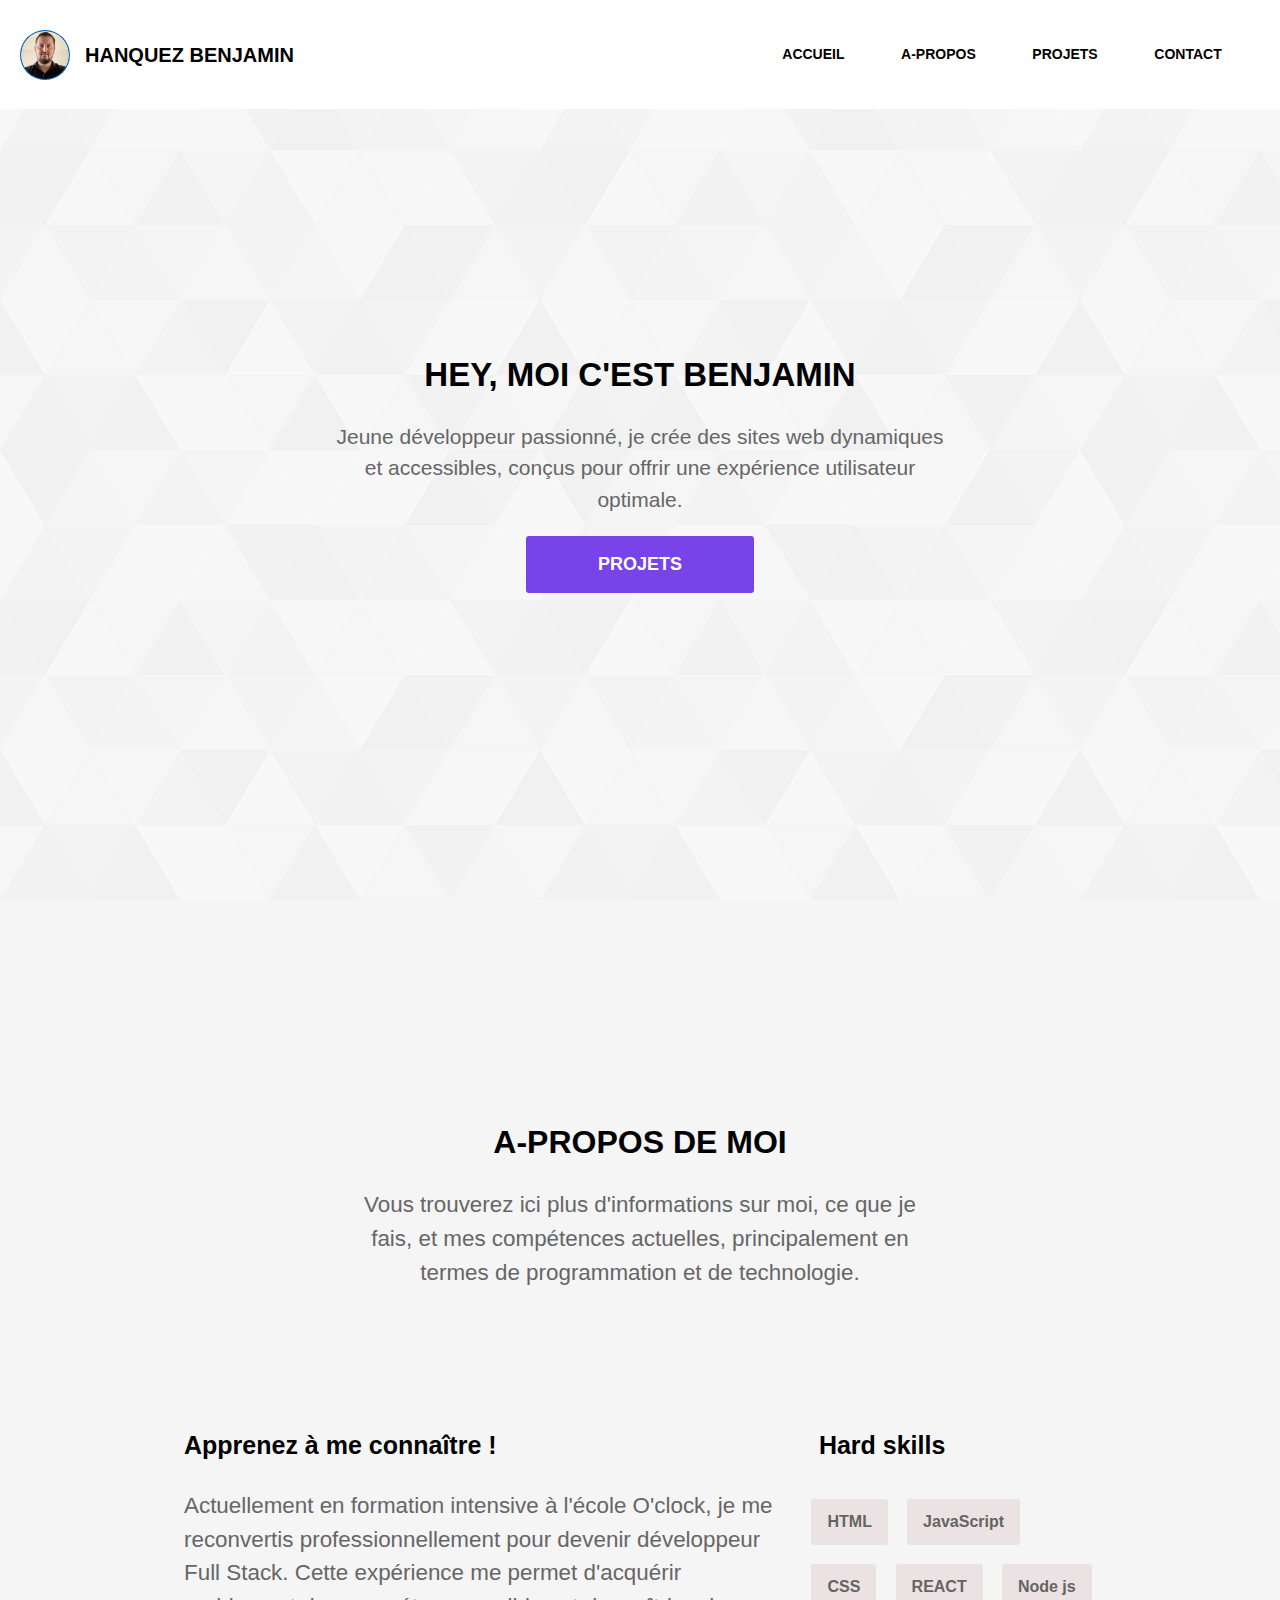
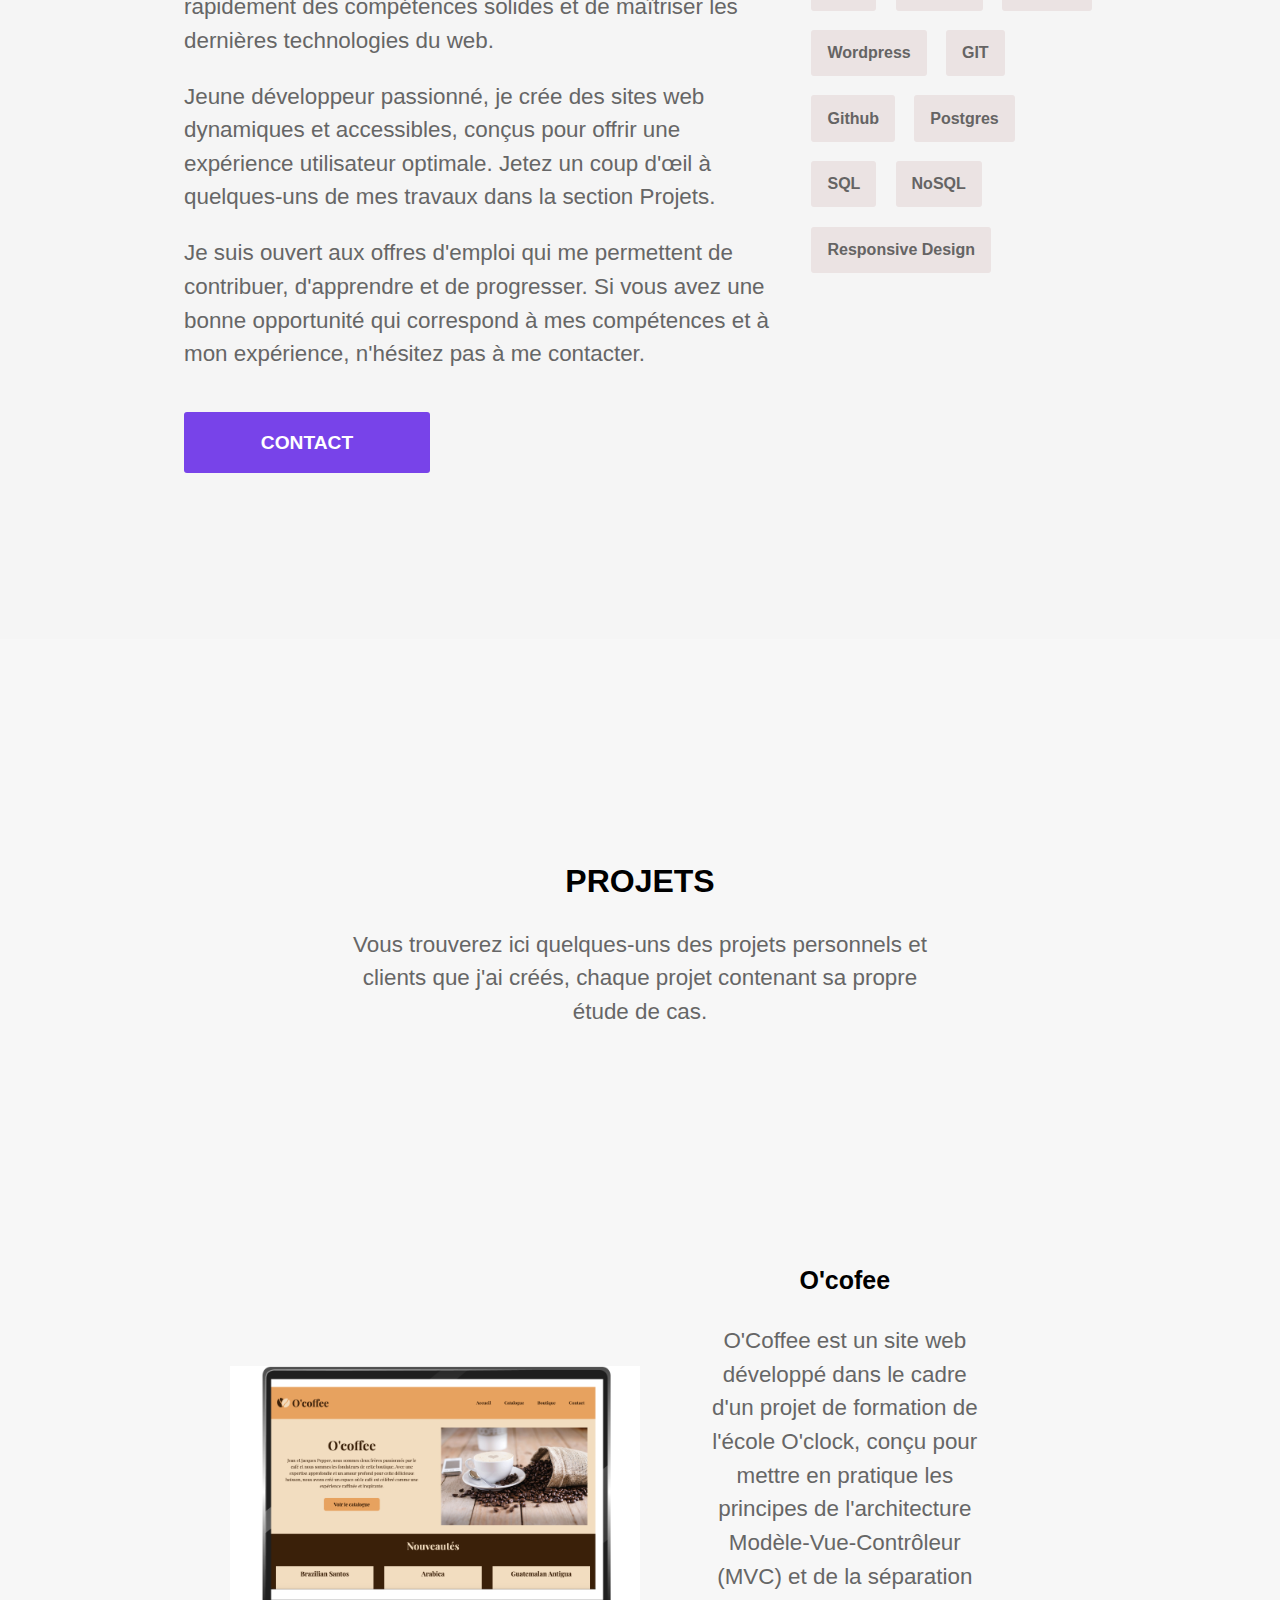
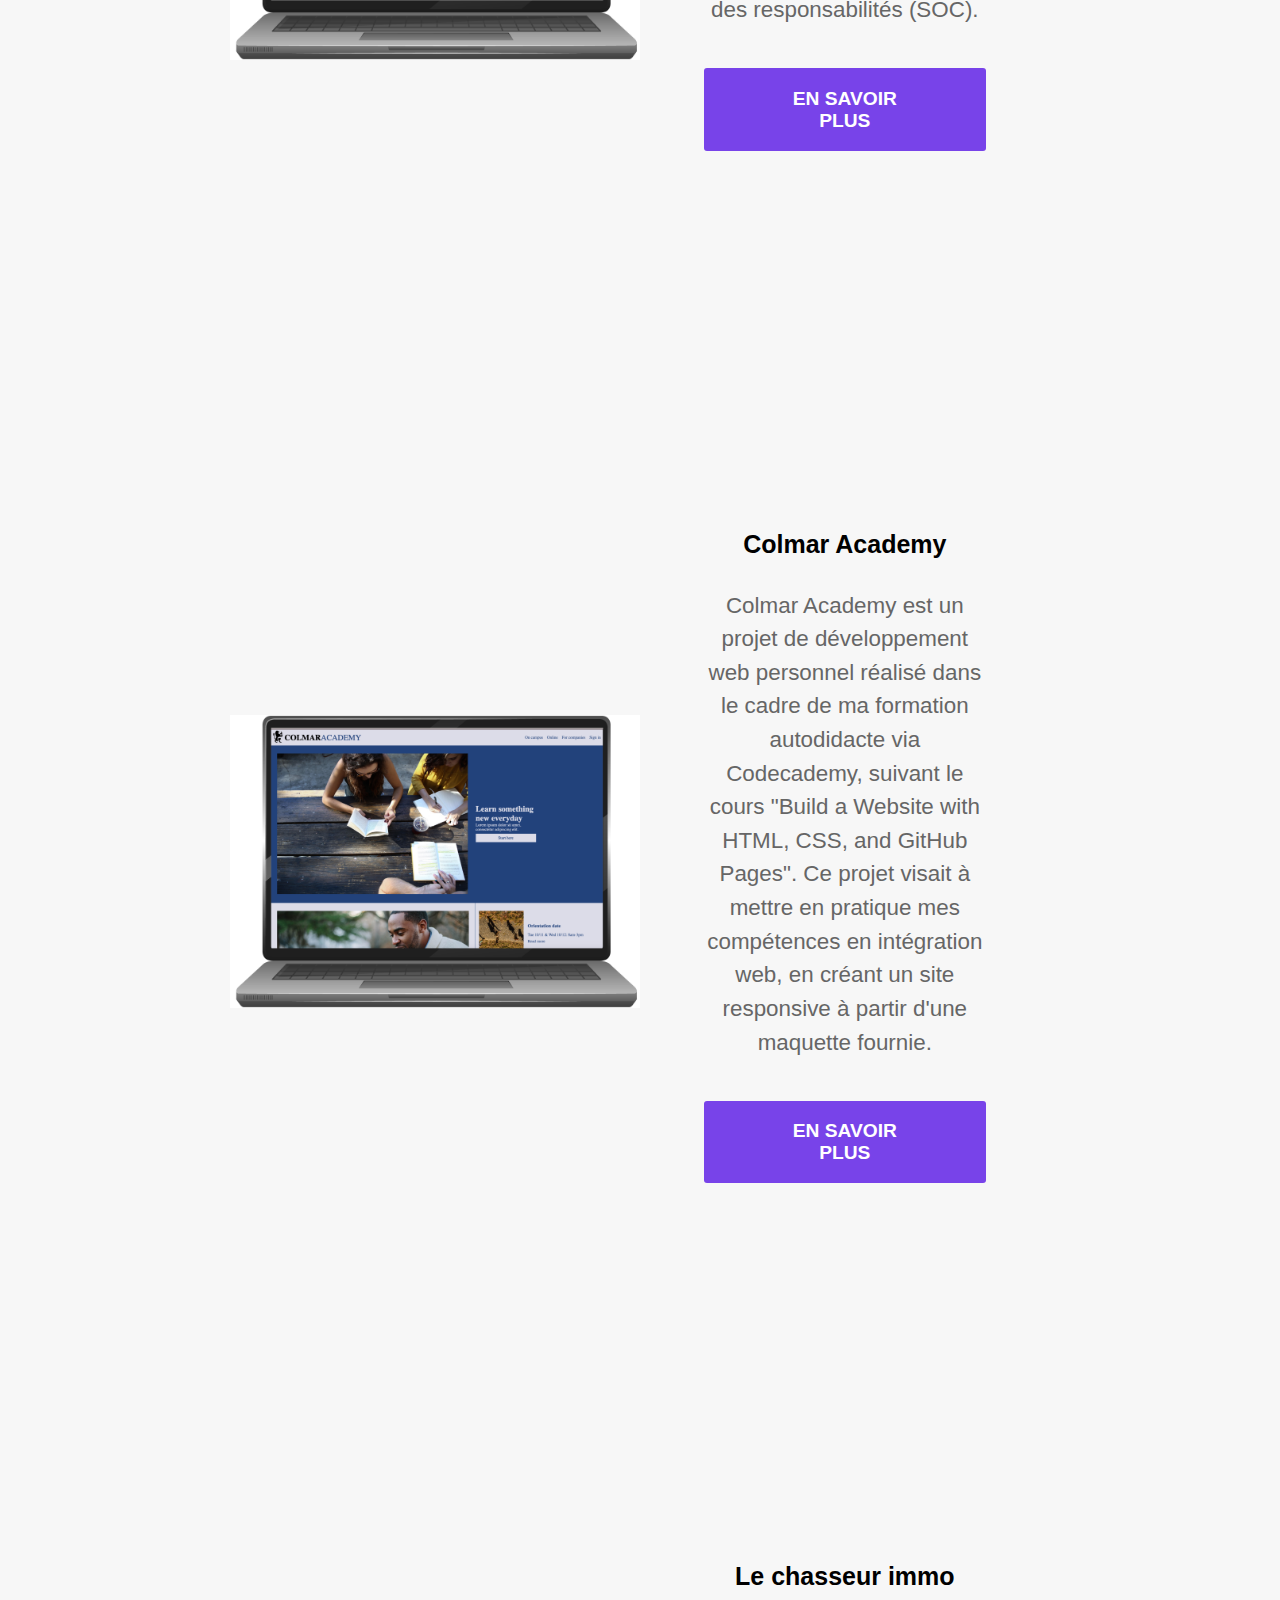
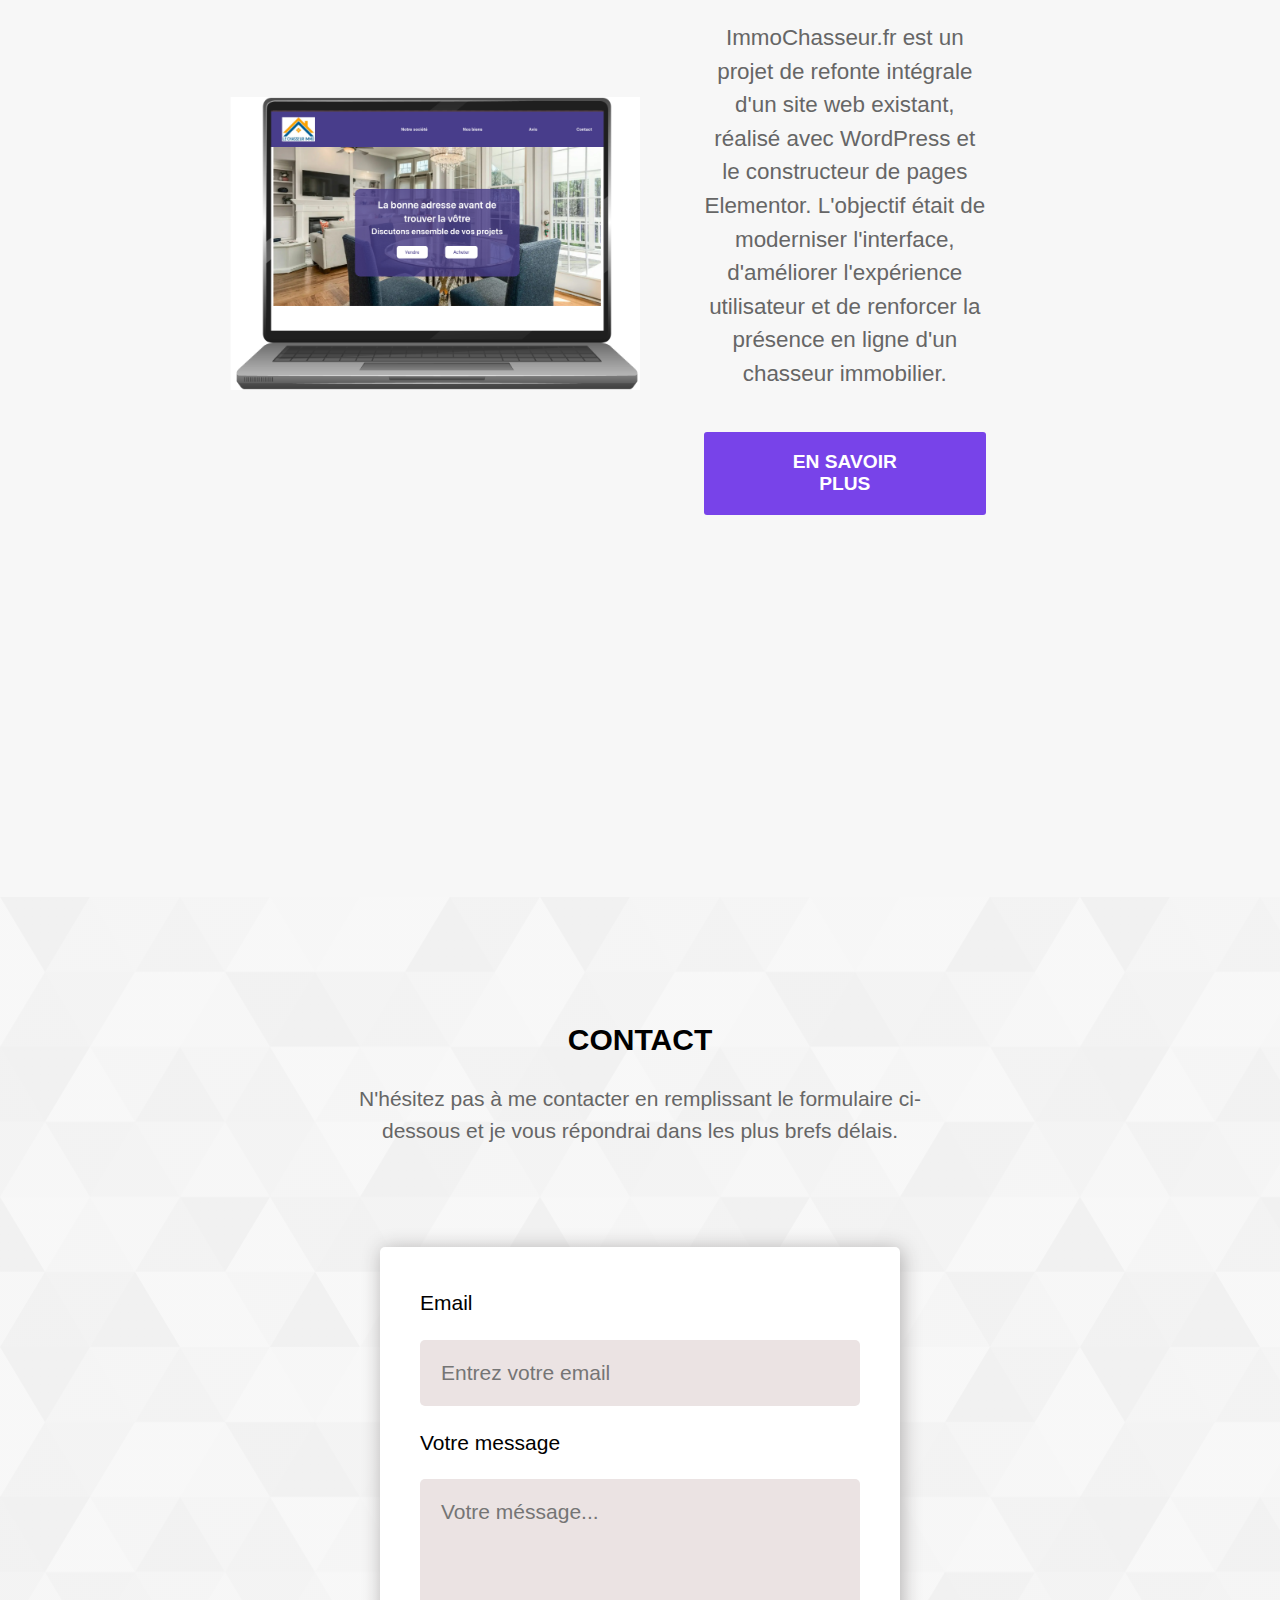
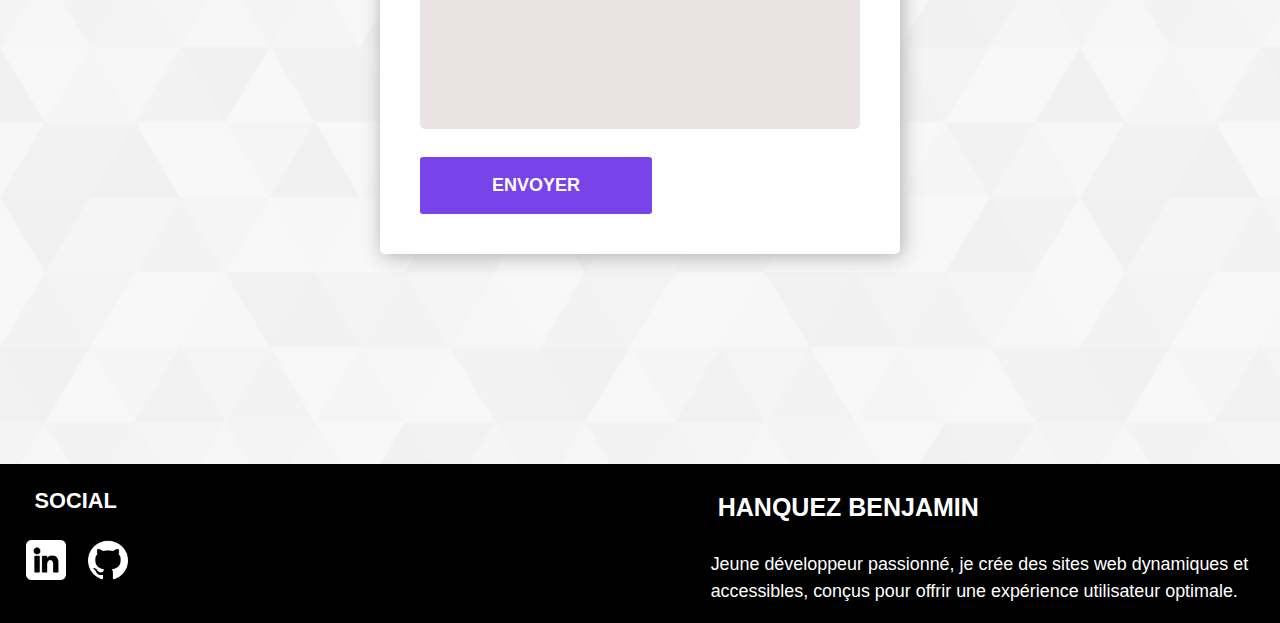
==== index.html @ 0c70d094 "move style.css" ====
<!DOCTYPE html>
<html lang="en">
<head>
    <meta charset="UTF-8">
    <meta name="viewport" content="width=device-width, initial-scale=1.0">
    <meta name="description" content="Portfolio">
    <meta name="keywords" content="hard-skills, soft-skills, développement web, passion, portfolio, projets">
    <meta name="author" content="Hanquez benjamin">
    <link rel="stylesheet" href="./style.css">
    <link rel="preconnect" href="https://fonts.googleapis.com">
<link rel="preconnect" href="https://fonts.gstatic.com" crossorigin>
<link href="https://fonts.googleapis.com/css2?family=Source+Sans+3:ital,wght@0,200..900;1,200..900&display=swap" rel="stylesheet">
    <script defer src="/public/js/burger.js"></script>
    <title>Portfolio</title>
</head>
<body>

    <!-- HEADER -->
    <header>
        <section id="banner">
            <a href=#hero-section>
            <div id="header-logo-img-name">
            <img id="header-logo-img" src="/public/images/photo-cv copie.png" alt="">
            <h2>HANQUEZ BENJAMIN</h2>
            </div>
            </a>
            <nav id="nav-bar">
                <div id="burger-menu">
                    <div class="bar"></div>
                    <div class="bar"></div>
                    <div class="bar"></div>
                    <div class="bar"></div>
                  </div>
                <ul>
                    <li><a href="#hero-section">ACCUEIL</a></li>
                    <li><a href="#about">A-PROPOS</a></li>
                    <li><a href="#project-section">PROJETS</a></li>
                    <li><a href="#contact">CONTACT</a></li>
                </ul>
            </nav>
        </section>
        <section id="hero-section" class="background-design">
            <div id="hero-section-info" class="section-title">
                <h1>HEY, MOI C'EST BENJAMIN</h1>
                <p>Jeune développeur passionné, je crée des sites web dynamiques et accessibles, conçus pour offrir une expérience utilisateur optimale.</p>
                <a href="#project-section"><button class="button">PROJETS</button></a>
            </div>
        </section>
    </header>

    <!-- MAIN SECTION  -->
    <main>

        <!-- ABOUT SECTION TTITLE PART -->
        <section id="about">
            <div class="section-title">
                <h2>A-PROPOS DE MOI</h2>
                <p>Vous trouverez ici plus d'informations sur moi, ce que je fais, et mes compétences actuelles, principalement en termes de programmation et de technologie.</p>
            </div>
        <!-- ABOUT SECTION TEXT PART -->
            <section id="about-content">
                <section class="container-text-section">
                    <h3 class="box-title">Apprenez à me connaître !</h3>
                    <p class="box-para">Actuellement en formation intensive à l'école O'clock, je me reconvertis professionnellement pour devenir développeur Full Stack. Cette expérience me permet d'acquérir rapidement des compétences solides et de maîtriser les dernières technologies du web. </p>
                    <p class="box-para">Jeune développeur passionné, je crée des sites web dynamiques et accessibles, conçus pour offrir une expérience utilisateur optimale. Jetez un coup d'œil à quelques-uns de mes travaux dans la section Projets.</p>
                    <p class="about-para">Je suis ouvert aux offres d'emploi qui me permettent de contribuer, d'apprendre et de progresser. Si vous avez une bonne opportunité qui correspond à mes compétences et à mon expérience, n'hésitez pas à me contacter.</p>
                    <a href="#contact"><button class="button">CONTACT</button></a>
                </section>

            <!-- ADBOUT SECTION HARD SKILLS PART -->
                <section class="hard-skills-container">
                    <h3 class="box-title hard-skills-title">Hard skills</h3>
                    <div class="hard-skills">
                        <div class="skill">HTML</div>
                        <div class="skill">JavaScript</div>
                        <div class="skill">CSS</div>
                        <div class="skill">REACT</div>
                        <div class="skill">Node js</div>
                        <div class="skill">Wordpress</div>
                        <div class="skill">GIT</div>
                        <div class="skill">Github</div>
                        <div class="skill">Postgres</div>
                        <div class="skill">SQL</div>
                        <div class="skill">NoSQL</div>
                        <div class="skill">Responsive Design</div>
                    </div>
                </section>
            </section>
        </section>
        <section id="project-section">
            <div class="section-title">
                <h2>PROJETS</h2>
                <p>Vous trouverez ici quelques-uns des projets personnels et clients que j'ai créés, chaque projet contenant sa propre étude de cas.</p>
            </div>
                <article class="project-article">
                    <img src="/public/images/desktop-ocoffee-prject.jpg" alt="image d'un ordinateur avec le site ocoffee visible à l'écran">
                    <div class="container-text-section project">
                        <h3 class="box-title">O'cofee</h3>
                        <p class="box-para">O'Coffee est un site web développé dans le cadre d'un projet de formation de l'école O'clock, conçu pour mettre en pratique les principes de l'architecture Modèle-Vue-Contrôleur (MVC) et de la séparation des responsabilités (SOC).
                        </p>
                        <a href="/projet1.html"><button>EN SAVOIR PLUS</button></a>
                    </div>
                </article>
                <article class="project-article">
                    <img src="/public/images/desktop-colmar-project.jpg" alt="image d'un ordinateur avec le site ocoffee visible à l'écran">
                    <div class="container-text-section project">
                        <h3 class="box-title">Colmar Academy</h3>
                        <p class="box-para">Colmar Academy est un projet de développement web personnel réalisé dans le cadre de ma formation autodidacte via Codecademy, suivant le cours "Build a Website with HTML, CSS, and GitHub Pages". Ce projet visait à mettre en pratique mes compétences en intégration web, en créant un site responsive à partir d'une maquette fournie.</p>
                        <a href="/projet2.html"><button>EN SAVOIR PLUS</button></a>
                    </div>
                </article>
                <article class="project-article">
                    <img src="/public/images/desktop-immo-project.jpg" alt="image d'un ordinateur avec le site ocoffee visible à l'écran">
                    <div class="container-text-section project">
                        <h3 class="box-title">Le chasseur immo</h3>
                        <p class="box-para">ImmoChasseur.fr est un projet de refonte intégrale d'un site web existant, réalisé avec WordPress et le constructeur de pages Elementor. L'objectif était de moderniser l'interface, d'améliorer l'expérience utilisateur et de renforcer la présence en ligne d'un chasseur immobilier.</p>
                        <a href="/projet3.html" ><button>EN SAVOIR PLUS</button></a>
                    </div>
                </article>
        </section>
        <section id="contact">
            <div class="section-title">
                <h2>CONTACT</h2>
                <p>N'hésitez pas à me contacter en remplissant le formulaire ci-dessous et je vous répondrai dans les plus brefs délais.</p>
            </div>
            <section id="form-section">
                <form id="form" action="https://formspree.io/f/xkgodgkw" method="POST">
                    <div class="field">
                        <label class="label" for="email">Email</label>
                        <div class="control">
                            <input class="input" type="email" name="email" id="email" placeholder="Entrez votre email" required>
                        </div>
                    </div>
                    <div class="field">
                        <label class="label" for="message">Votre message</label>
                        <div class="control">
                            <textarea id="message" class="input" name="message" placeholder="Votre méssage..." rows="5" cols="33" required></textarea>
                        </div>
                    </div>
                    <button class="submit" type="submit">ENVOYER</button>
                </form>
            </section>
        </section>
    </main>
    <footer id="footer" class="container-text-section footer">
        <div class="right-side">
            <h3 class="title">SOCIAL</h3>
            <a href="https://www.linkedin.com/in/benjamin-hanquez-6592a6275/"><img class="social" src="/public/images/linkedin.png" alt="Logo LinkedIn"></a>
            <a href="https://github.com/Redlemon8"><img class="social" src="/public/images/github.png" alt="Logo Github"></a>
        </div>
        <div class="left-side">
            <h3 class="box-title title">HANQUEZ BENJAMIN</h3>
            <p class="box-para para">Jeune développeur passionné, je crée des sites web dynamiques et accessibles, conçus pour offrir une expérience utilisateur optimale.</p>
        </div>
    </footer>

</body>
</html>
---- style.css ----
/*
0 - 600px:      Phone
600 - 900px:    Tablet portrait
900 - 1200px:   Tablet landscape
[1200 - 1800] is where our normal styles apply
1800px + :      Big desktop
$breakpoint arguement choices:
- phone
- tab-port
- tab-land
- big-desktop

Inside media queries 1em is always 16px i.e 1em = 16px at every screen size only inside media queries
*/
*,
*::after,
*::before {
  margin: 0;
  padding: 0;
  box-sizing: inherit;
  font-family: inherit; 
  color: #000
}

html {
  font-size: 62.5%;
  scroll-behavior: smooth; 
}
  @media only screen and (max-width: 75em) {
    html {
      font-size: 59%; 
    } 
}
  @media only screen and (max-width: 56.25em) {
    html {
      font-size: 56%; 
    } 
}
  @media only screen and (min-width: 112.5em) {
    html {
      font-size: 65%; 
    } 
}

body {
  font-family: "Source Sans 3", serif;
  box-sizing: border-box;
  position: relative;
  line-height: 1.5;
  font-family: sans-serif;
  overflow-x: hidden;
  overflow-y: scroll;
  font-family: 'Source Sans Pro', sans-serif; 
}

h1 {
  font-weight: bold;
  font-size: 2em;
  text-align: center;
}
h2 {
  font-weight: bold;
  font-size: 1.7em;
}

p, .list-description li {
  font-size: 1.4em;
  color: rgb(102, 102, 102);
}

.list-description li {
  margin: 2rem 0 2rem 0;
  list-style-type: disc;
}

a {
  text-decoration: none;
}

li {
  list-style: none; 
}

input:focus,
button:focus,
a:focus,
textarea:focus {
  outline: none; 
}

button {
  border: none;
  cursor: pointer;
  background-color: #7843E9;
  color: #FFF;
  font-weight: bold;
  border-radius: 3px;
  padding: 1em 4em;
  font-size: 1.2em;
}

textarea {
  resize: none;
}

.project-details__links {
  width: 100%;
  display: flex;
  flex-direction: column;
  align-items: flex-start;
  justify-content: space-between;
}

.project-details__links button {
  margin: 1rem 0;
}

/** BANNER */

@media screen and (min-width: 412px) {
   h1 {
    font-size: 2.2em;
  }

  h2 {
    font-size: 2em;
  }

  h3 {
    font-size: 1.7em;
  }

  .skill {
    font-size: 1.2em;
    font-weight: 700;
    color: rgb(101, 100, 100);
  }

  #name, #email, #message {
   font-size: 1.4em;
  }

  label.label  {
    font-size: 1.4em;
  }
}

#banner {
    z-index: 1;
    position: fixed;
    width: 100%;
    background-color: #FFF;
    display: flex;
    flex-direction: row;
    justify-content: space-between;
    align-items: center;
    padding: 2em;
}

#nav-bar {
  width: 50%;
  display: flex;
  justify-content: flex-end;
  margin-right: 1rem;
}

#nav-bar ul {
  display: none;
  flex-direction: column;
  position: absolute;
  top: 6rem;
  right: 0;
  width: 100%;
  background-color: #000;
  box-shadow: 0 2px 4px rgba(0, 0, 0, 0.1);
}

#nav-bar li {
  padding: 1em 0;
  text-align: center;
  border-bottom: .5px solid rgb(175, 173, 173);
}

#nav-bar a {
  color: #000;
  display: block;
  padding: 10px;
  text-decoration: none;
}

#nav-bar ul.active {
  display: flex;
  background-color: #ffffff;
  border: 0.5px solid rgb(175, 173, 173);
  width: 20rem;
  z-index: 1;
}

.bar {
  width: 25px;
  height: 3px;
  background-color: #3E1E04;
  margin: 3px 0;
}

#header-logo-img-name {
    display: flex;
    flex-direction: row;
    justify-content: center;
    align-items: center;
}

#header-logo-img{
    width: 5rem;
    height: 5rem;
    border-radius: 50px;
    overflow: hidden;
    padding: 0.1em;
    margin-right: 1.5rem;
    background: #0062b9; 
}

@media screen and (min-width: 500px) {
  #burger-menu {
    display: none;
  }

  #nav-bar ul {
    position: static;
    display: flex;
    flex-direction: row;
    justify-content: space-around;
    background-color: #FFF;
    box-shadow: none;
  }

  #nav-bar li {
    font-weight: bold;
    border-bottom: none;
  }
}


/** HERO SECTION */
#hero-section, #contact {
    color: #fff;
    background: linear-gradient(to right, rgba(245, 245, 245, 0.75), rgba(245, 245, 245, 0.75)), url(/public/images/common-bg.svg);
    background-position: center;
    height: 100vh;
    min-height: 80rem;
    max-height: 120rem;
    position: relative;
}

.section-title {
    margin: 0 1em;
    padding: 18rem 0;
    display: flex;
    flex-direction: column;
    align-items: center;
}

.section-title p {
    text-align: center;
    margin: 1em 2em;
}

#contact .section-title, #project-section .section-title, #about .section-title {
    padding: 9rem 0;
}

/** MAIN SECTION */
/** ABOUT SECTION */
/** TITLE PART */

#about, #project-section, #contact, #footer {
  font-size: 1.6rem;
}

#about {
  background-color: rgb(245, 245, 245);
}

.box-title{
  font-size: 2.5rem;
}

/** TEXT PART */

.container-text-section {
  margin: 0 1em;
}

.container-text-section h3, .container-text-section p, .container-text-section button {
  margin: 1em 0;
}

.container-text-section button {
  margin-bottom: 2em;
}

/** HARD SKILLS PART */

.hard-skills {
  display: flex;
  flex-direction: row;
  flex-wrap: wrap;
  justify-content: flex-start;
  margin: 0 0.5em;
}

.skill {
  margin: 0.6em 0.6em;
  padding: 0.7em 1em;
  background-color: rgb(235, 227, 227);
  border-radius: 3px;
}

.hard-skills-title {
  margin: 1em;
}

/** PROJECT SECTION */

#project-section {
  background-color: rgb(247, 247, 247);
}

.project-article img {
  width: 90%;
  margin: auto;
  display: block;
}

.project-description {
  text-align: center;
}

.project {
  text-align: center;
  padding: 2em 0;
}

/** CONTACT */

#form {
  background-color: #FFF;
  box-shadow: 2px 2px 20px rgb(175, 173, 173);
  border-radius: 5px;
  padding: 1em;
  width: 80%;
  margin:  0 auto 4em auto;
  display: block;
  font-weight: 400;
}

#name, #email, #message {
  background-color: rgb(235, 227, 227);
  width: 100%;
  padding: 1em 0;
  margin: 1em 0;
  border-radius: 5px;
}

.input {
  border: none
}

#name.input , #email.input, #message.input {
  padding-left: 1em;
}

/* .control input::placeholder, .control textarea::placeholder {
  padding: 1em;
} */

.control textarea::placeholder {
  padding-top: 0;
}

footer.container-text-section {
  margin: 0;
  background-color: #000;
  display: flex;
  flex-direction: column;
}

h3.title, p.para{
  margin: 1em;
  color: #FFF;
}

.right-side {
  width: 100%;
  margin: 1em 0;
}

img.social {
  margin: 0 0.5em 0 1em;
  width: 10%;
}

/** PROJECT PAGES */

.project-container {
  display: flex;
  flex-direction: column;
  align-items: center;
  padding-top: 6rem;
}

.project-details {
  width: 80%;
  margin: auto;
  font-size: 1.4rem;
}

.project-info {
  margin: 4rem 0;
}

.margin {
  margin: 2rem 0;
}



@media only screen and (max-width: 600px) {
  #hero-section, #contact {
    font-size: 1.7rem;
    height: unset;
    min-height: unset; 
  } 
}

@media screen and (min-width: 720px) {
  #hero-section, #contact{
    font-size: 1.5em;
    height: auto;
    min-height: 55rem;
    max-height: 120rem;
  }

  #contact, #project-section, #about{
    padding: 8em;
  }

  #hero-section {
    padding-top: 6rem 0;
  }

  .project {
    margin: 4em;
  }

  #form-section {
    padding-bottom: 2em;
  }

  footer.container-text-section {
    flex-direction: row;
    justify-content: flex-start;
  }

  .left-side, .right-side {
    font-size: 0.8em;
  }

  .right-side {
    margin: 0;
    margin-left: 1em;
  }

  .project-details__links {
    width: 100%;
    display: flex;
    flex-direction: row;
    align-items: center;
    justify-content: space-between;
  }
  
  .project-details__links button {
    margin: 1rem 0;
  }
}

@media screen and (min-width: 900px) {
  #about-content {
    display: flex;
    flex-direction: row;
    justify-content: space-between;
  }

  .project-article {
    display: flex;
    flex-direction: row;
    justify-content: space-between;
  }

  .project-article img {
    width: 50%;
  }
}

@media screen and (min-width: 1200px) {
  #nav-bar ul {
    width: 80%;
    font-size: 1.4em;
  }

  .section-title {
    padding: 35rem 10rem 20rem 10rem;
  }

  .section-title p {
    width: 60%;
  }

  #hero-section, #contact{
    min-height: 90rem;
    max-height: 150rem;
  }

  #about-content {
    margin: 0 4rem;
  }

  .skill {
    font-size: 1em;
    font-weight: bold;
  }

  .project-article {
    padding-bottom: 12rem;
    width: 80%;
    margin: auto;
  }

  #contact .section-title {
    padding: 0 0 8rem 0;
  }

  .right-side img {
    width: 4rem;
  }

  #form {
    width: 50%;
    padding: 4rem;
  }

  #message {
    height: 25rem;
  }

  .project-details {
    width: 58%;
    margin: auto;
  }
}

/* TODO: H1 + menu burger on desktop */
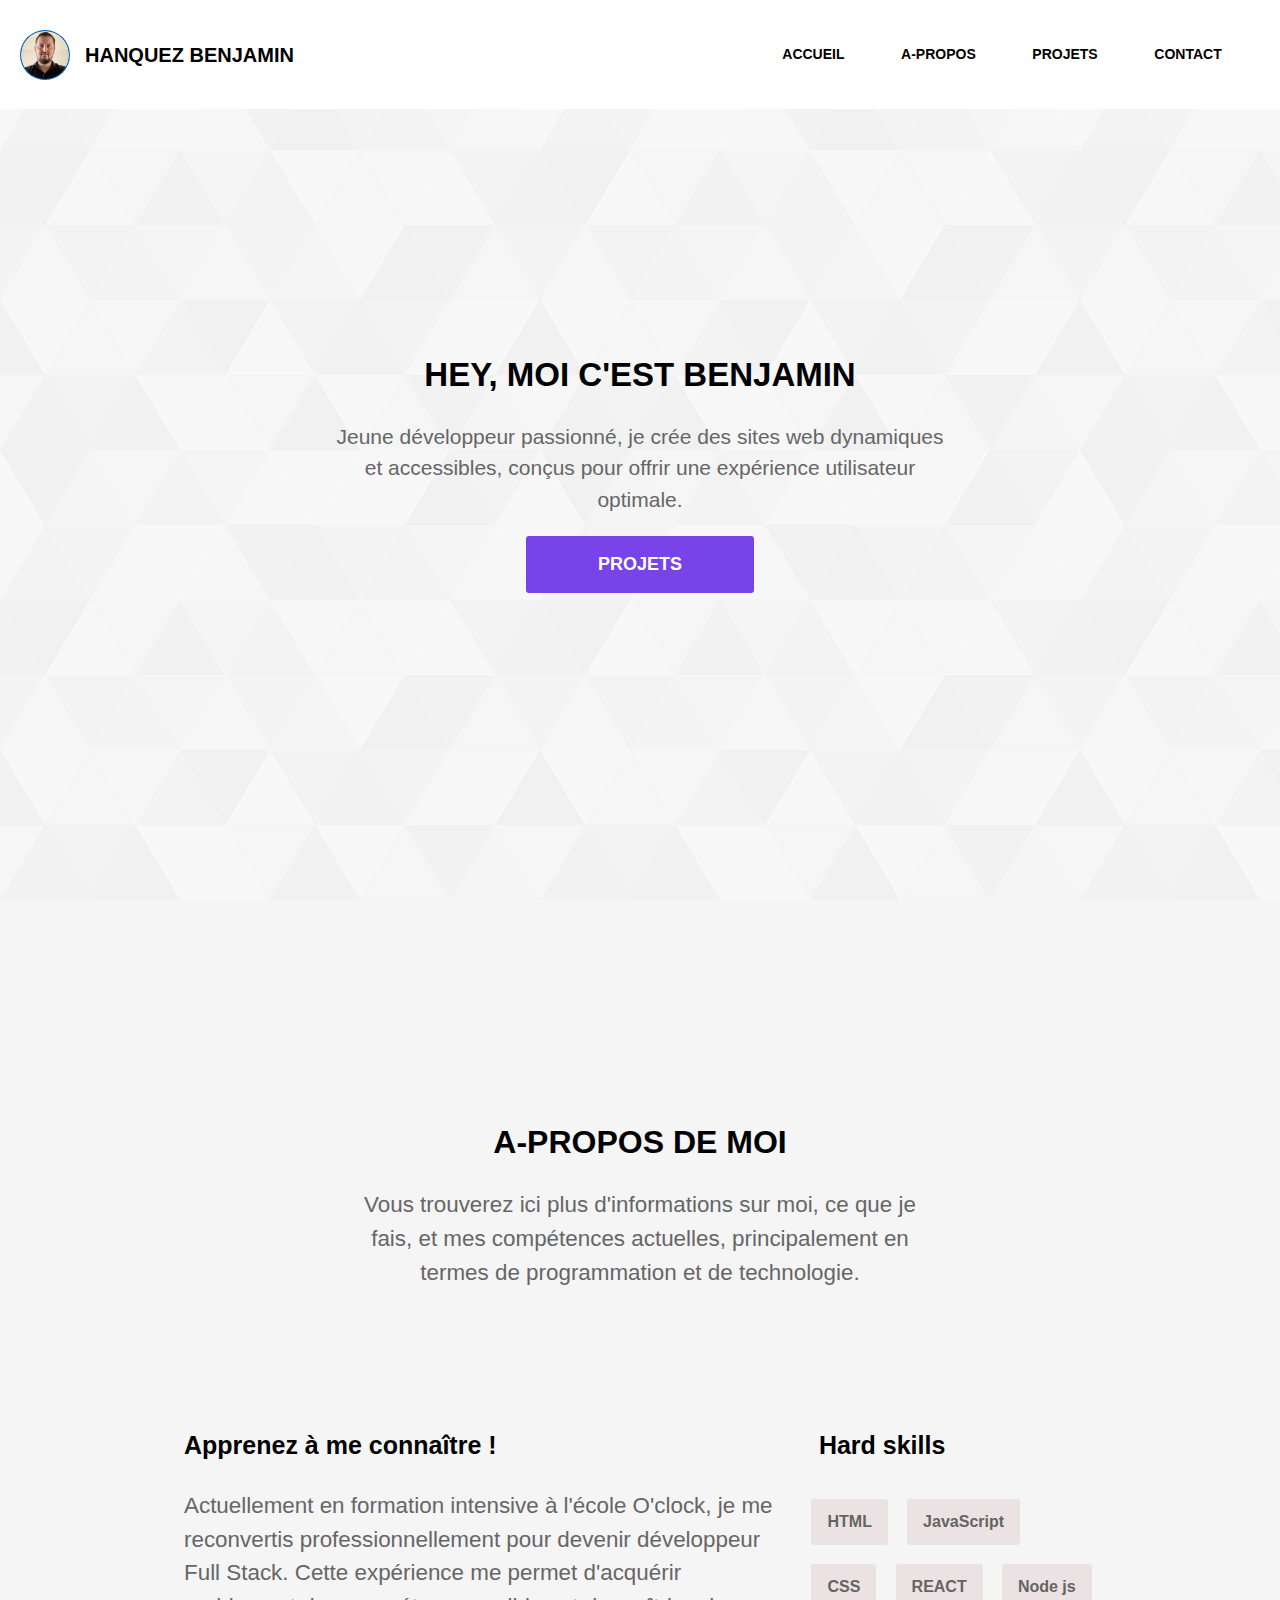
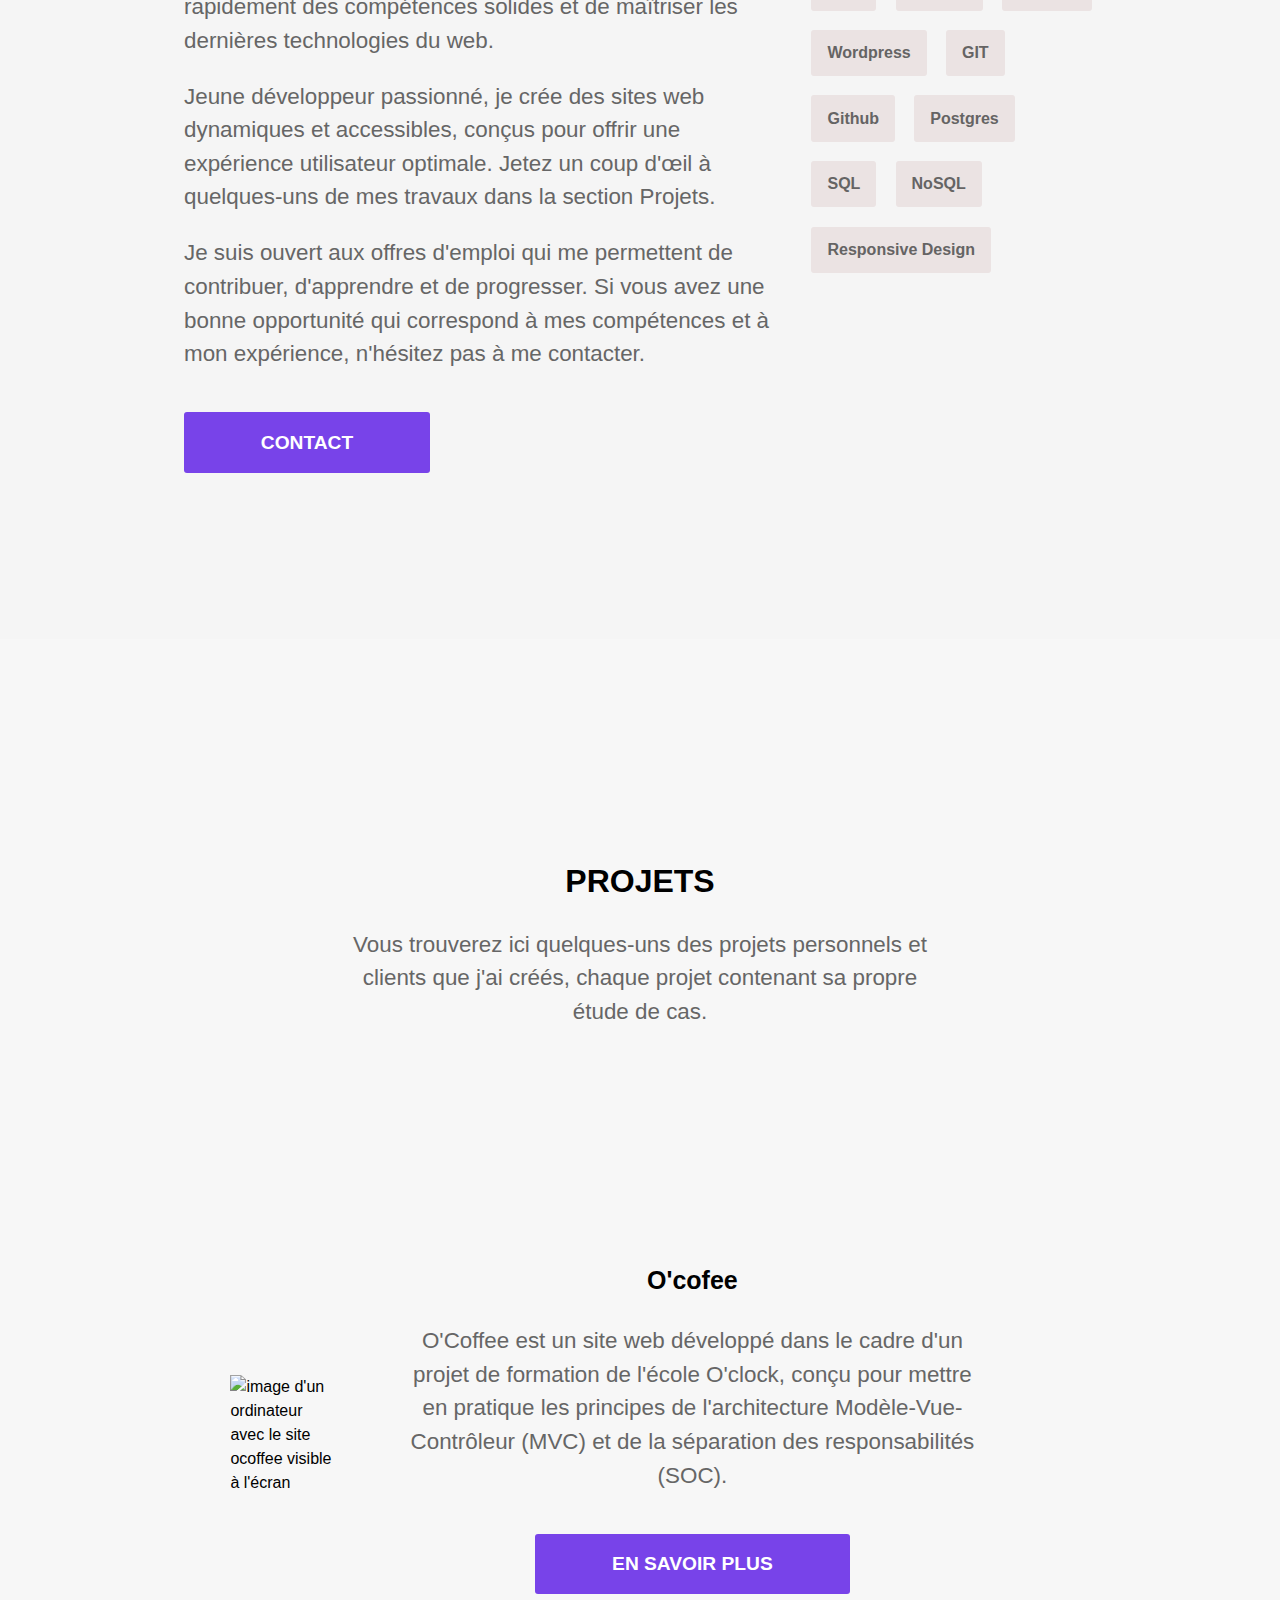
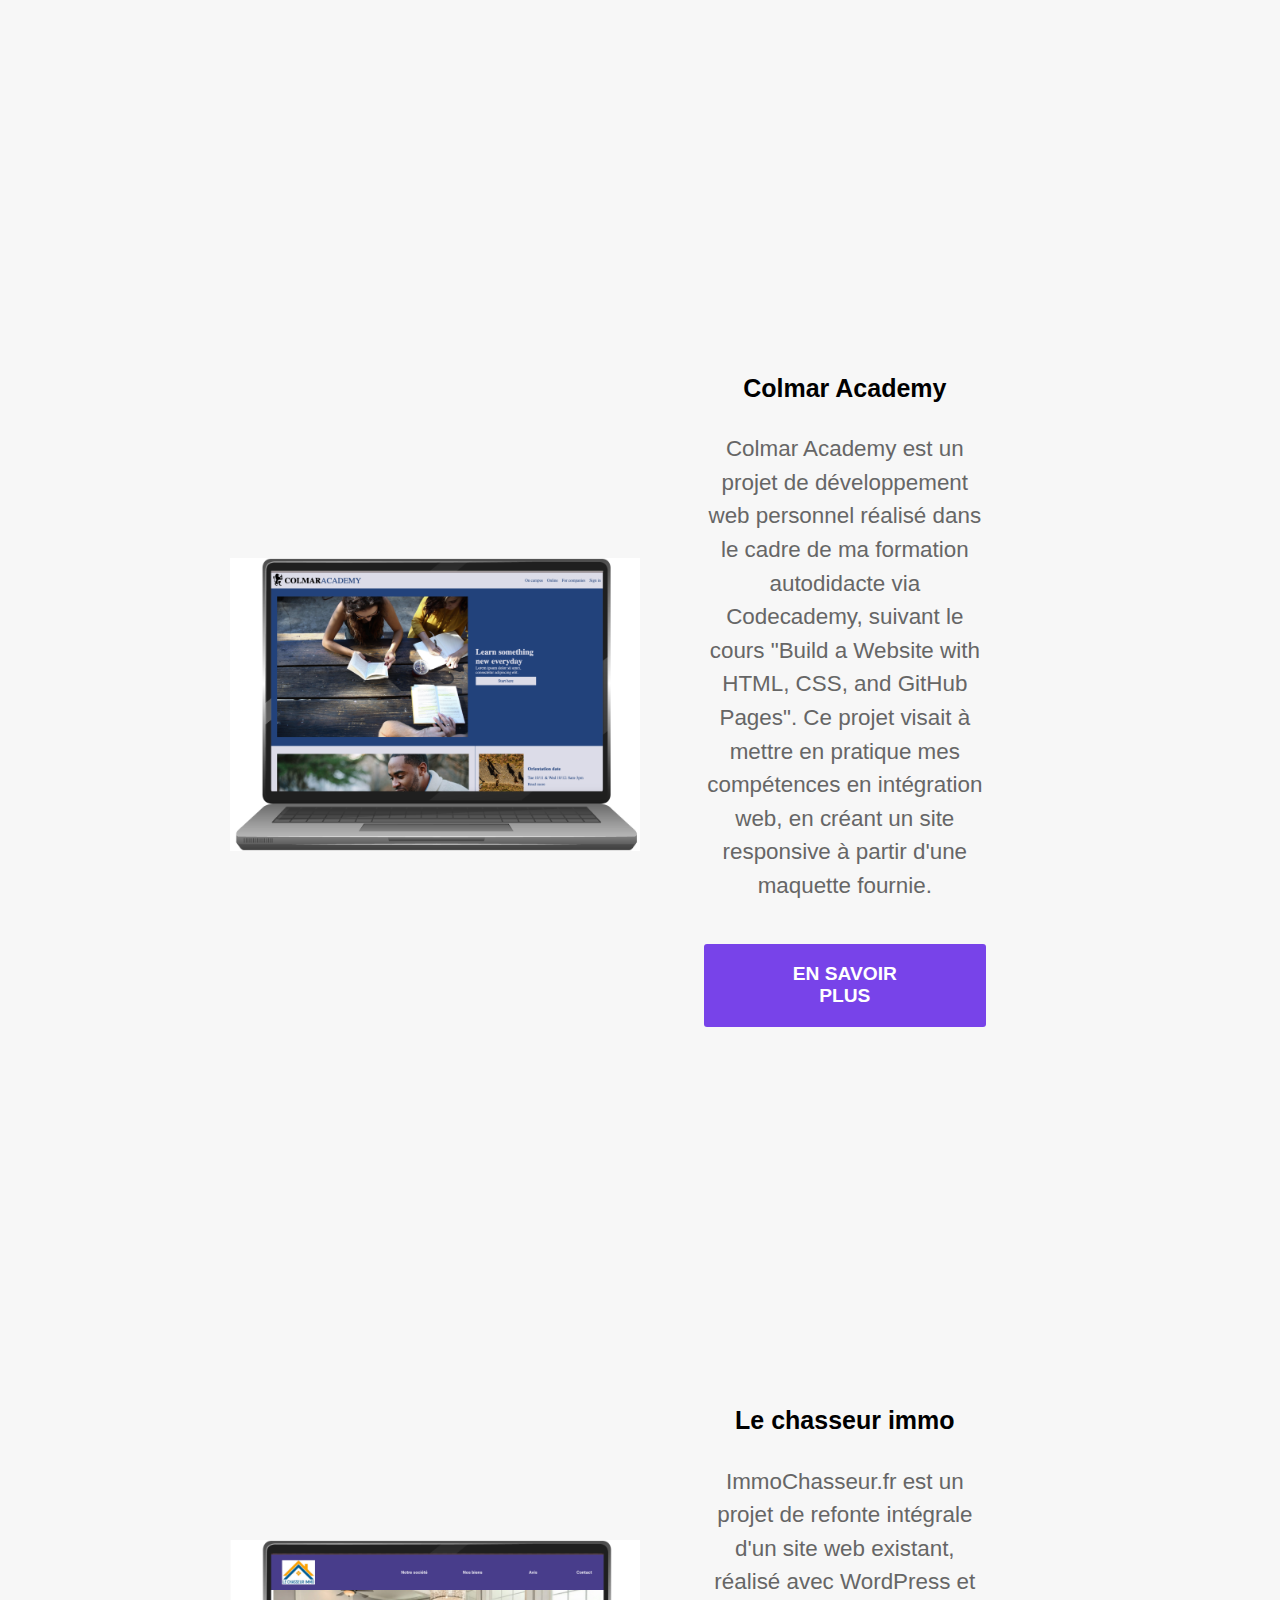
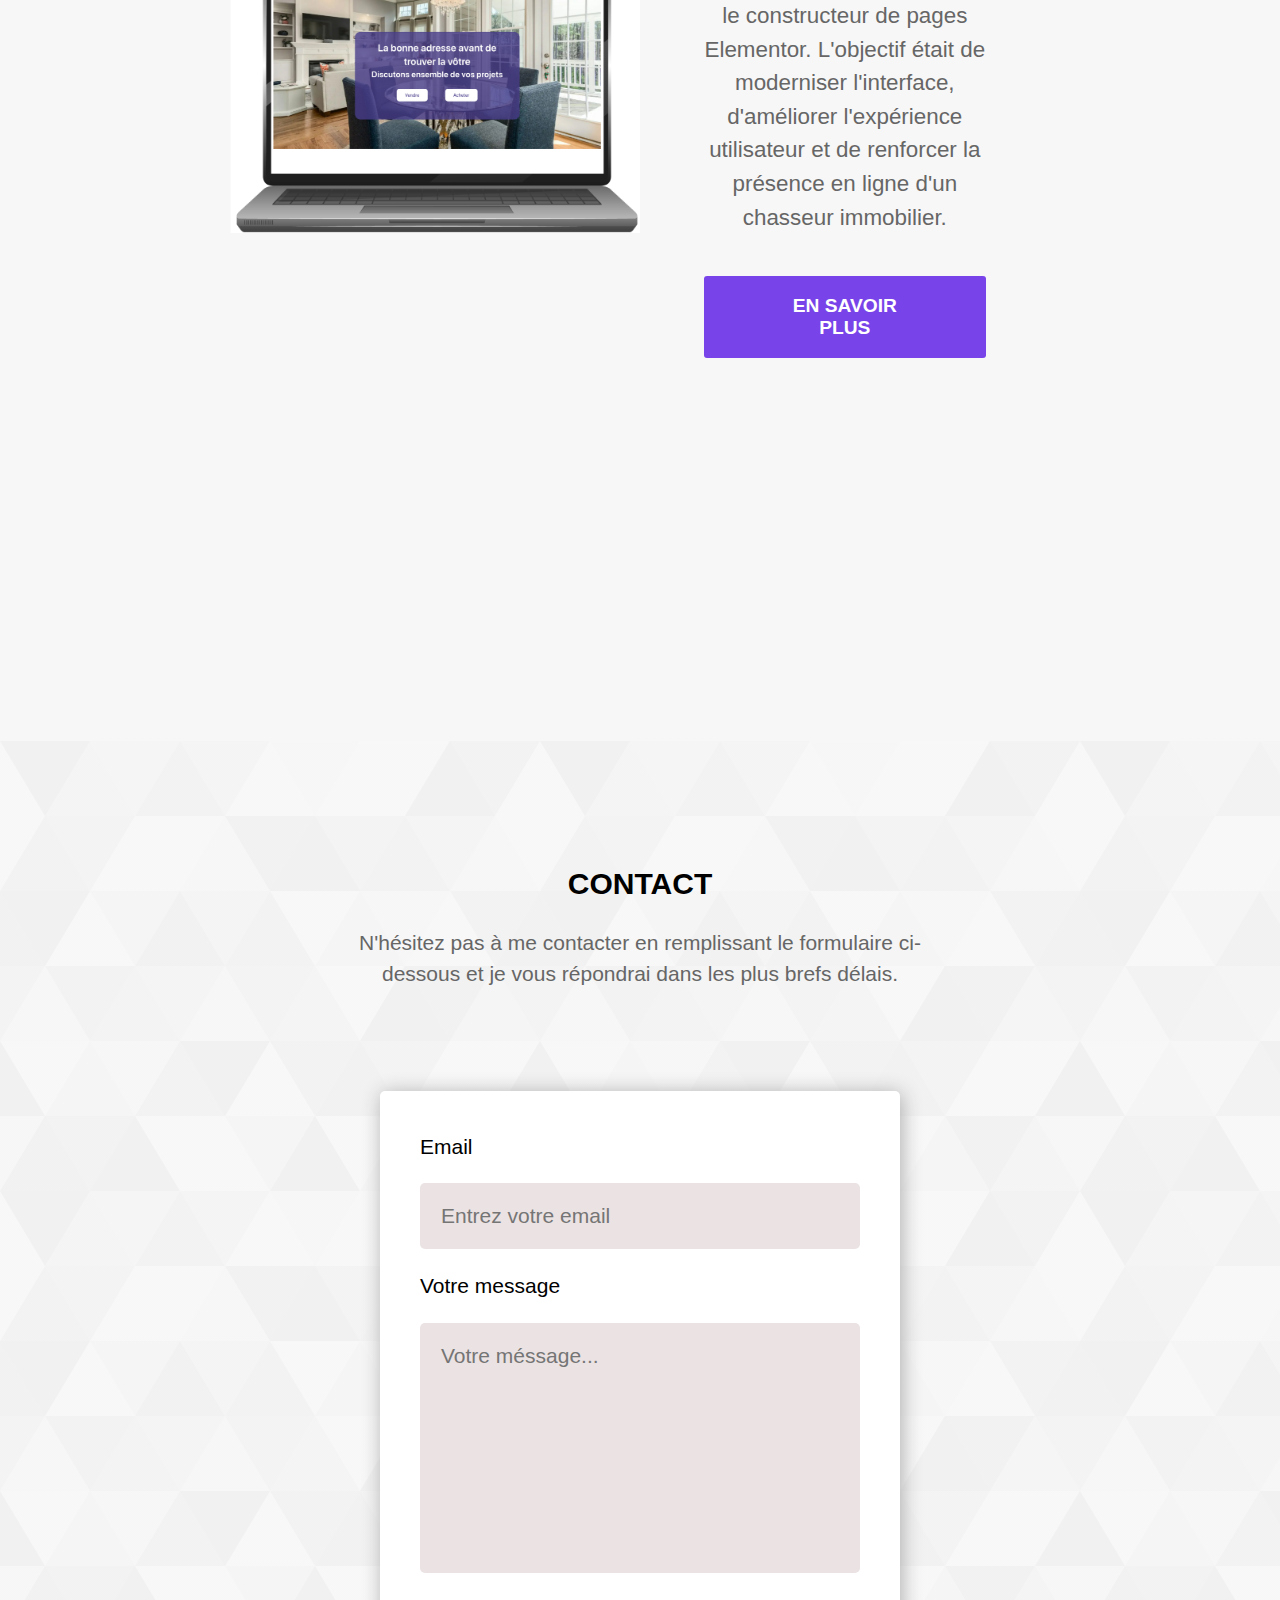
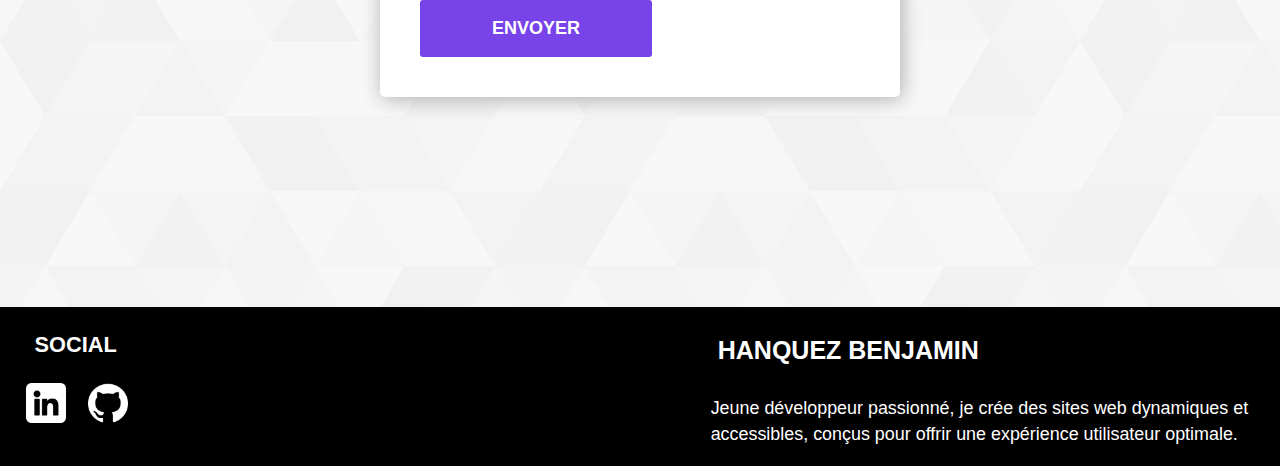
==== commit 45ad166b: "test: images" ====
--- a/index.html
+++ b/index.html
@@ -6,7 +6,7 @@
     <meta name="description" content="Portfolio">
     <meta name="keywords" content="hard-skills, soft-skills, développement web, passion, portfolio, projets">
     <meta name="author" content="Hanquez benjamin">
-    <link rel="stylesheet" href="./style.css">
+    <link rel="stylesheet" href="./public/css/style.css">
     <link rel="preconnect" href="https://fonts.googleapis.com">
 <link rel="preconnect" href="https://fonts.gstatic.com" crossorigin>
 <link href="https://fonts.googleapis.com/css2?family=Source+Sans+3:ital,wght@0,200..900;1,200..900&display=swap" rel="stylesheet">
@@ -93,7 +93,7 @@
                 <p>Vous trouverez ici quelques-uns des projets personnels et clients que j'ai créés, chaque projet contenant sa propre étude de cas.</p>
             </div>
                 <article class="project-article">
-                    <img src="/public/images/desktop-ocoffee-prject.jpg" alt="image d'un ordinateur avec le site ocoffee visible à l'écran">
+                    <img src="../portfolio-dev/public/images/desktop-ocoffee-prject.jpg" alt="image d'un ordinateur avec le site ocoffee visible à l'écran">
                     <div class="container-text-section project">
                         <h3 class="box-title">O'cofee</h3>
                         <p class="box-para">O'Coffee est un site web développé dans le cadre d'un projet de formation de l'école O'clock, conçu pour mettre en pratique les principes de l'architecture Modèle-Vue-Contrôleur (MVC) et de la séparation des responsabilités (SOC).
--- a/public/css/style.css
+++ b/public/css/style.css
@@ -0,0 +1,562 @@
+/*
+0 - 600px:      Phone
+600 - 900px:    Tablet portrait
+900 - 1200px:   Tablet landscape
+[1200 - 1800] is where our normal styles apply
+1800px + :      Big desktop
+$breakpoint arguement choices:
+- phone
+- tab-port
+- tab-land
+- big-desktop
+
+Inside media queries 1em is always 16px i.e 1em = 16px at every screen size only inside media queries
+*/
+*,
+*::after,
+*::before {
+  margin: 0;
+  padding: 0;
+  box-sizing: inherit;
+  font-family: inherit; 
+  color: #000
+}
+
+html {
+  font-size: 62.5%;
+  scroll-behavior: smooth; 
+}
+  @media only screen and (max-width: 75em) {
+    html {
+      font-size: 59%; 
+    } 
+}
+  @media only screen and (max-width: 56.25em) {
+    html {
+      font-size: 56%; 
+    } 
+}
+  @media only screen and (min-width: 112.5em) {
+    html {
+      font-size: 65%; 
+    } 
+}
+
+body {
+  font-family: "Source Sans 3", serif;
+  box-sizing: border-box;
+  position: relative;
+  line-height: 1.5;
+  font-family: sans-serif;
+  overflow-x: hidden;
+  overflow-y: scroll;
+  font-family: 'Source Sans Pro', sans-serif; 
+}
+
+h1 {
+  font-weight: bold;
+  font-size: 2em;
+  text-align: center;
+}
+h2 {
+  font-weight: bold;
+  font-size: 1.7em;
+}
+
+p, .list-description li {
+  font-size: 1.4em;
+  color: rgb(102, 102, 102);
+}
+
+.list-description li {
+  margin: 2rem 0 2rem 0;
+  list-style-type: disc;
+}
+
+a {
+  text-decoration: none;
+}
+
+li {
+  list-style: none; 
+}
+
+input:focus,
+button:focus,
+a:focus,
+textarea:focus {
+  outline: none; 
+}
+
+button {
+  border: none;
+  cursor: pointer;
+  background-color: #7843E9;
+  color: #FFF;
+  font-weight: bold;
+  border-radius: 3px;
+  padding: 1em 4em;
+  font-size: 1.2em;
+}
+
+textarea {
+  resize: none;
+}
+
+.project-details__links {
+  width: 100%;
+  display: flex;
+  flex-direction: column;
+  align-items: flex-start;
+  justify-content: space-between;
+}
+
+.project-details__links button {
+  margin: 1rem 0;
+}
+
+/** BANNER */
+
+@media screen and (min-width: 412px) {
+   h1 {
+    font-size: 2.2em;
+  }
+
+  h2 {
+    font-size: 2em;
+  }
+
+  h3 {
+    font-size: 1.7em;
+  }
+
+  .skill {
+    font-size: 1.2em;
+    font-weight: 700;
+    color: rgb(101, 100, 100);
+  }
+
+  #name, #email, #message {
+   font-size: 1.4em;
+  }
+
+  label.label  {
+    font-size: 1.4em;
+  }
+}
+
+#banner {
+    z-index: 1;
+    position: fixed;
+    width: 100%;
+    background-color: #FFF;
+    display: flex;
+    flex-direction: row;
+    justify-content: space-between;
+    align-items: center;
+    padding: 2em;
+}
+
+#nav-bar {
+  width: 50%;
+  display: flex;
+  justify-content: flex-end;
+  margin-right: 1rem;
+}
+
+#nav-bar ul {
+  display: none;
+  flex-direction: column;
+  position: absolute;
+  top: 6rem;
+  right: 0;
+  width: 100%;
+  background-color: #000;
+  box-shadow: 0 2px 4px rgba(0, 0, 0, 0.1);
+}
+
+#nav-bar li {
+  padding: 1em 0;
+  text-align: center;
+  border-bottom: .5px solid rgb(175, 173, 173);
+}
+
+#nav-bar a {
+  color: #000;
+  display: block;
+  padding: 10px;
+  text-decoration: none;
+}
+
+#nav-bar ul.active {
+  display: flex;
+  background-color: #ffffff;
+  border: 0.5px solid rgb(175, 173, 173);
+  width: 20rem;
+  z-index: 1;
+}
+
+.bar {
+  width: 25px;
+  height: 3px;
+  background-color: #3E1E04;
+  margin: 3px 0;
+}
+
+#header-logo-img-name {
+    display: flex;
+    flex-direction: row;
+    justify-content: center;
+    align-items: center;
+}
+
+#header-logo-img{
+    width: 5rem;
+    height: 5rem;
+    border-radius: 50px;
+    overflow: hidden;
+    padding: 0.1em;
+    margin-right: 1.5rem;
+    background: #0062b9; 
+}
+
+@media screen and (min-width: 500px) {
+  #burger-menu {
+    display: none;
+  }
+
+  #nav-bar ul {
+    position: static;
+    display: flex;
+    flex-direction: row;
+    justify-content: space-around;
+    background-color: #FFF;
+    box-shadow: none;
+  }
+
+  #nav-bar li {
+    font-weight: bold;
+    border-bottom: none;
+  }
+}
+
+
+/** HERO SECTION */
+#hero-section, #contact {
+    color: #fff;
+    background: linear-gradient(to right, rgba(245, 245, 245, 0.75), rgba(245, 245, 245, 0.75)), url(/public/images/common-bg.svg);
+    background-position: center;
+    height: 100vh;
+    min-height: 80rem;
+    max-height: 120rem;
+    position: relative;
+}
+
+.section-title {
+    margin: 0 1em;
+    padding: 18rem 0;
+    display: flex;
+    flex-direction: column;
+    align-items: center;
+}
+
+.section-title p {
+    text-align: center;
+    margin: 1em 2em;
+}
+
+#contact .section-title, #project-section .section-title, #about .section-title {
+    padding: 9rem 0;
+}
+
+/** MAIN SECTION */
+/** ABOUT SECTION */
+/** TITLE PART */
+
+#about, #project-section, #contact, #footer {
+  font-size: 1.6rem;
+}
+
+#about {
+  background-color: rgb(245, 245, 245);
+}
+
+.box-title{
+  font-size: 2.5rem;
+}
+
+/** TEXT PART */
+
+.container-text-section {
+  margin: 0 1em;
+}
+
+.container-text-section h3, .container-text-section p, .container-text-section button {
+  margin: 1em 0;
+}
+
+.container-text-section button {
+  margin-bottom: 2em;
+}
+
+/** HARD SKILLS PART */
+
+.hard-skills {
+  display: flex;
+  flex-direction: row;
+  flex-wrap: wrap;
+  justify-content: flex-start;
+  margin: 0 0.5em;
+}
+
+.skill {
+  margin: 0.6em 0.6em;
+  padding: 0.7em 1em;
+  background-color: rgb(235, 227, 227);
+  border-radius: 3px;
+}
+
+.hard-skills-title {
+  margin: 1em;
+}
+
+/** PROJECT SECTION */
+
+#project-section {
+  background-color: rgb(247, 247, 247);
+}
+
+.project-article img {
+  width: 90%;
+  margin: auto;
+  display: block;
+}
+
+.project-description {
+  text-align: center;
+}
+
+.project {
+  text-align: center;
+  padding: 2em 0;
+}
+
+/** CONTACT */
+
+#form {
+  background-color: #FFF;
+  box-shadow: 2px 2px 20px rgb(175, 173, 173);
+  border-radius: 5px;
+  padding: 1em;
+  width: 80%;
+  margin:  0 auto 4em auto;
+  display: block;
+  font-weight: 400;
+}
+
+#name, #email, #message {
+  background-color: rgb(235, 227, 227);
+  width: 100%;
+  padding: 1em 0;
+  margin: 1em 0;
+  border-radius: 5px;
+}
+
+.input {
+  border: none
+}
+
+#name.input , #email.input, #message.input {
+  padding-left: 1em;
+}
+
+/* .control input::placeholder, .control textarea::placeholder {
+  padding: 1em;
+} */
+
+.control textarea::placeholder {
+  padding-top: 0;
+}
+
+footer.container-text-section {
+  margin: 0;
+  background-color: #000;
+  display: flex;
+  flex-direction: column;
+}
+
+h3.title, p.para{
+  margin: 1em;
+  color: #FFF;
+}
+
+.right-side {
+  width: 100%;
+  margin: 1em 0;
+}
+
+img.social {
+  margin: 0 0.5em 0 1em;
+  width: 10%;
+}
+
+/** PROJECT PAGES */
+
+.project-container {
+  display: flex;
+  flex-direction: column;
+  align-items: center;
+  padding-top: 6rem;
+}
+
+.project-details {
+  width: 80%;
+  margin: auto;
+  font-size: 1.4rem;
+}
+
+.project-info {
+  margin: 4rem 0;
+}
+
+.margin {
+  margin: 2rem 0;
+}
+
+
+
+@media only screen and (max-width: 600px) {
+  #hero-section, #contact {
+    font-size: 1.7rem;
+    height: unset;
+    min-height: unset; 
+  } 
+}
+
+@media screen and (min-width: 720px) {
+  #hero-section, #contact{
+    font-size: 1.5em;
+    height: auto;
+    min-height: 55rem;
+    max-height: 120rem;
+  }
+
+  #contact, #project-section, #about{
+    padding: 8em;
+  }
+
+  #hero-section {
+    padding-top: 6rem 0;
+  }
+
+  .project {
+    margin: 4em;
+  }
+
+  #form-section {
+    padding-bottom: 2em;
+  }
+
+  footer.container-text-section {
+    flex-direction: row;
+    justify-content: flex-start;
+  }
+
+  .left-side, .right-side {
+    font-size: 0.8em;
+  }
+
+  .right-side {
+    margin: 0;
+    margin-left: 1em;
+  }
+
+  .project-details__links {
+    width: 100%;
+    display: flex;
+    flex-direction: row;
+    align-items: center;
+    justify-content: space-between;
+  }
+  
+  .project-details__links button {
+    margin: 1rem 0;
+  }
+}
+
+@media screen and (min-width: 900px) {
+  #about-content {
+    display: flex;
+    flex-direction: row;
+    justify-content: space-between;
+  }
+
+  .project-article {
+    display: flex;
+    flex-direction: row;
+    justify-content: space-between;
+  }
+
+  .project-article img {
+    width: 50%;
+  }
+}
+
+@media screen and (min-width: 1200px) {
+  #nav-bar ul {
+    width: 80%;
+    font-size: 1.4em;
+  }
+
+  .section-title {
+    padding: 35rem 10rem 20rem 10rem;
+  }
+
+  .section-title p {
+    width: 60%;
+  }
+
+  #hero-section, #contact{
+    min-height: 90rem;
+    max-height: 150rem;
+  }
+
+  #about-content {
+    margin: 0 4rem;
+  }
+
+  .skill {
+    font-size: 1em;
+    font-weight: bold;
+  }
+
+  .project-article {
+    padding-bottom: 12rem;
+    width: 80%;
+    margin: auto;
+  }
+
+  #contact .section-title {
+    padding: 0 0 8rem 0;
+  }
+
+  .right-side img {
+    width: 4rem;
+  }
+
+  #form {
+    width: 50%;
+    padding: 4rem;
+  }
+
+  #message {
+    height: 25rem;
+  }
+
+  .project-details {
+    width: 58%;
+    margin: auto;
+  }
+}
+
+/* TODO: H1 + menu burger on desktop */
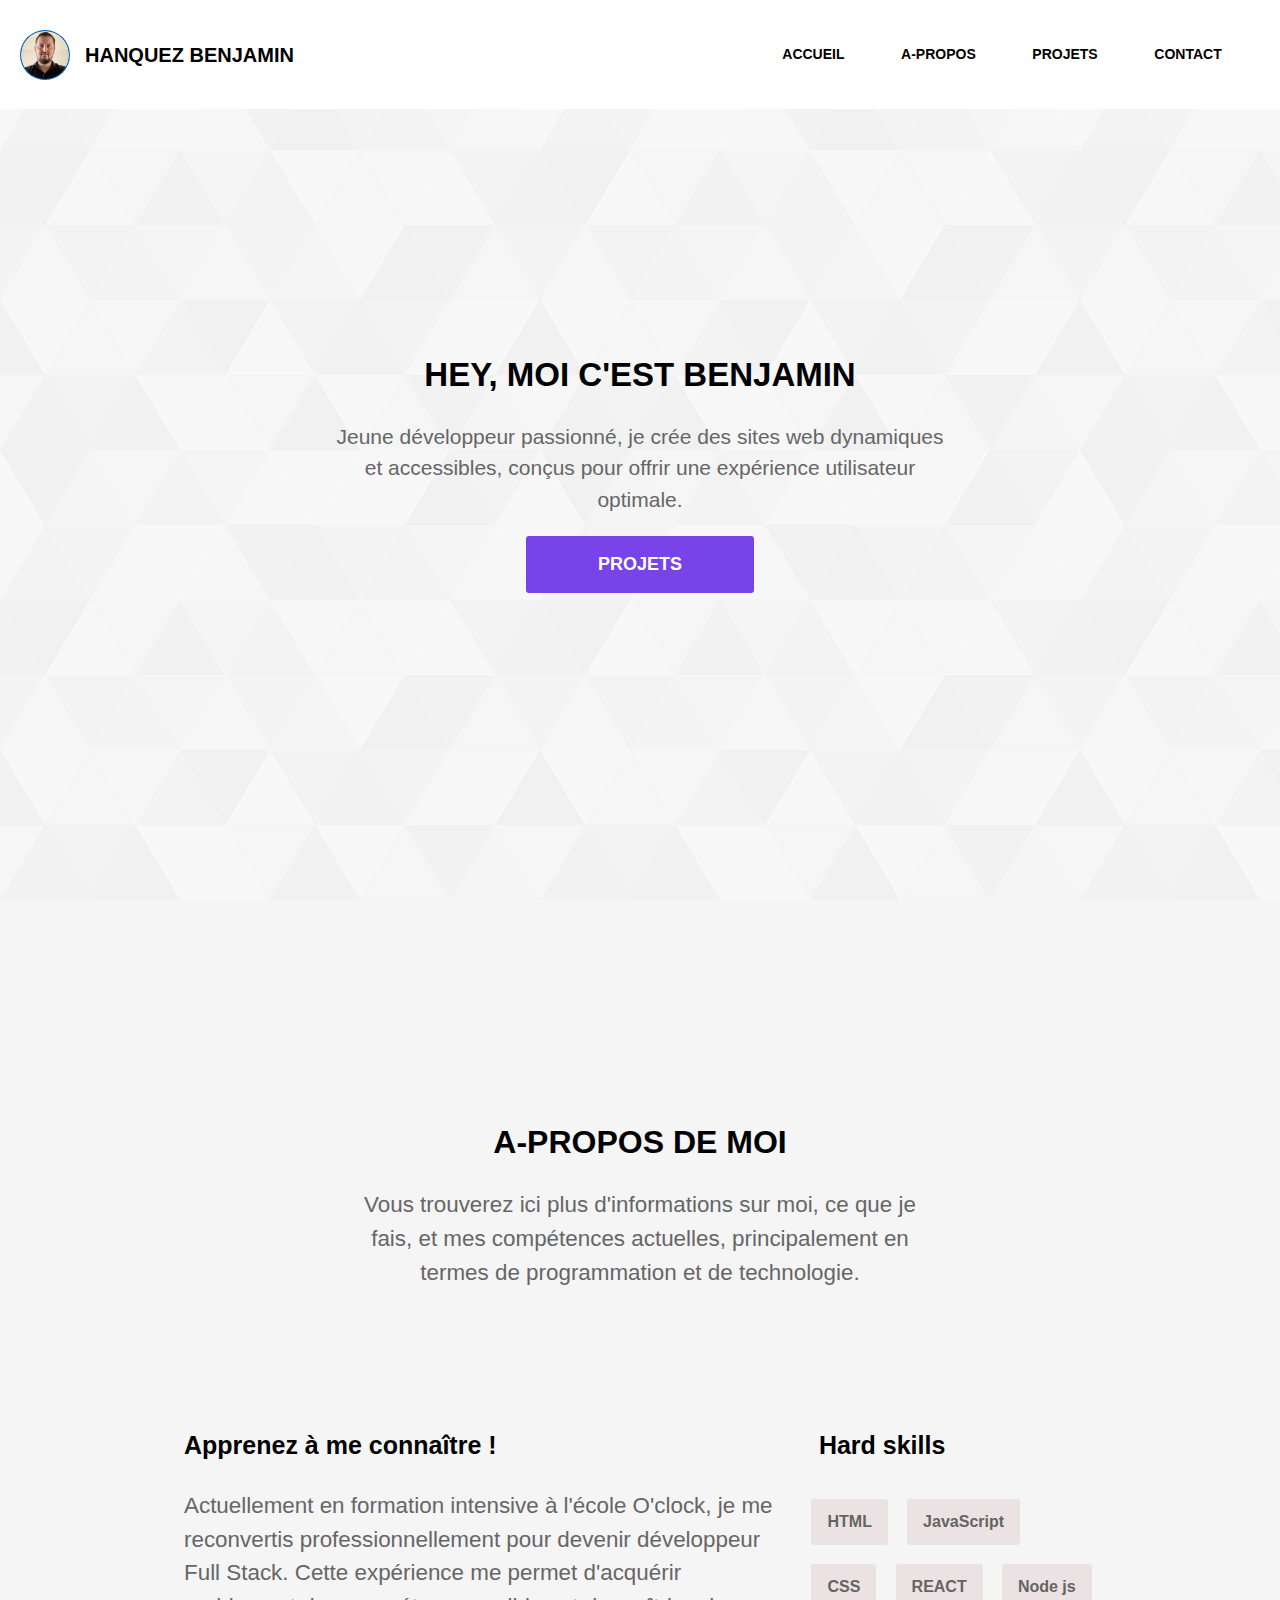
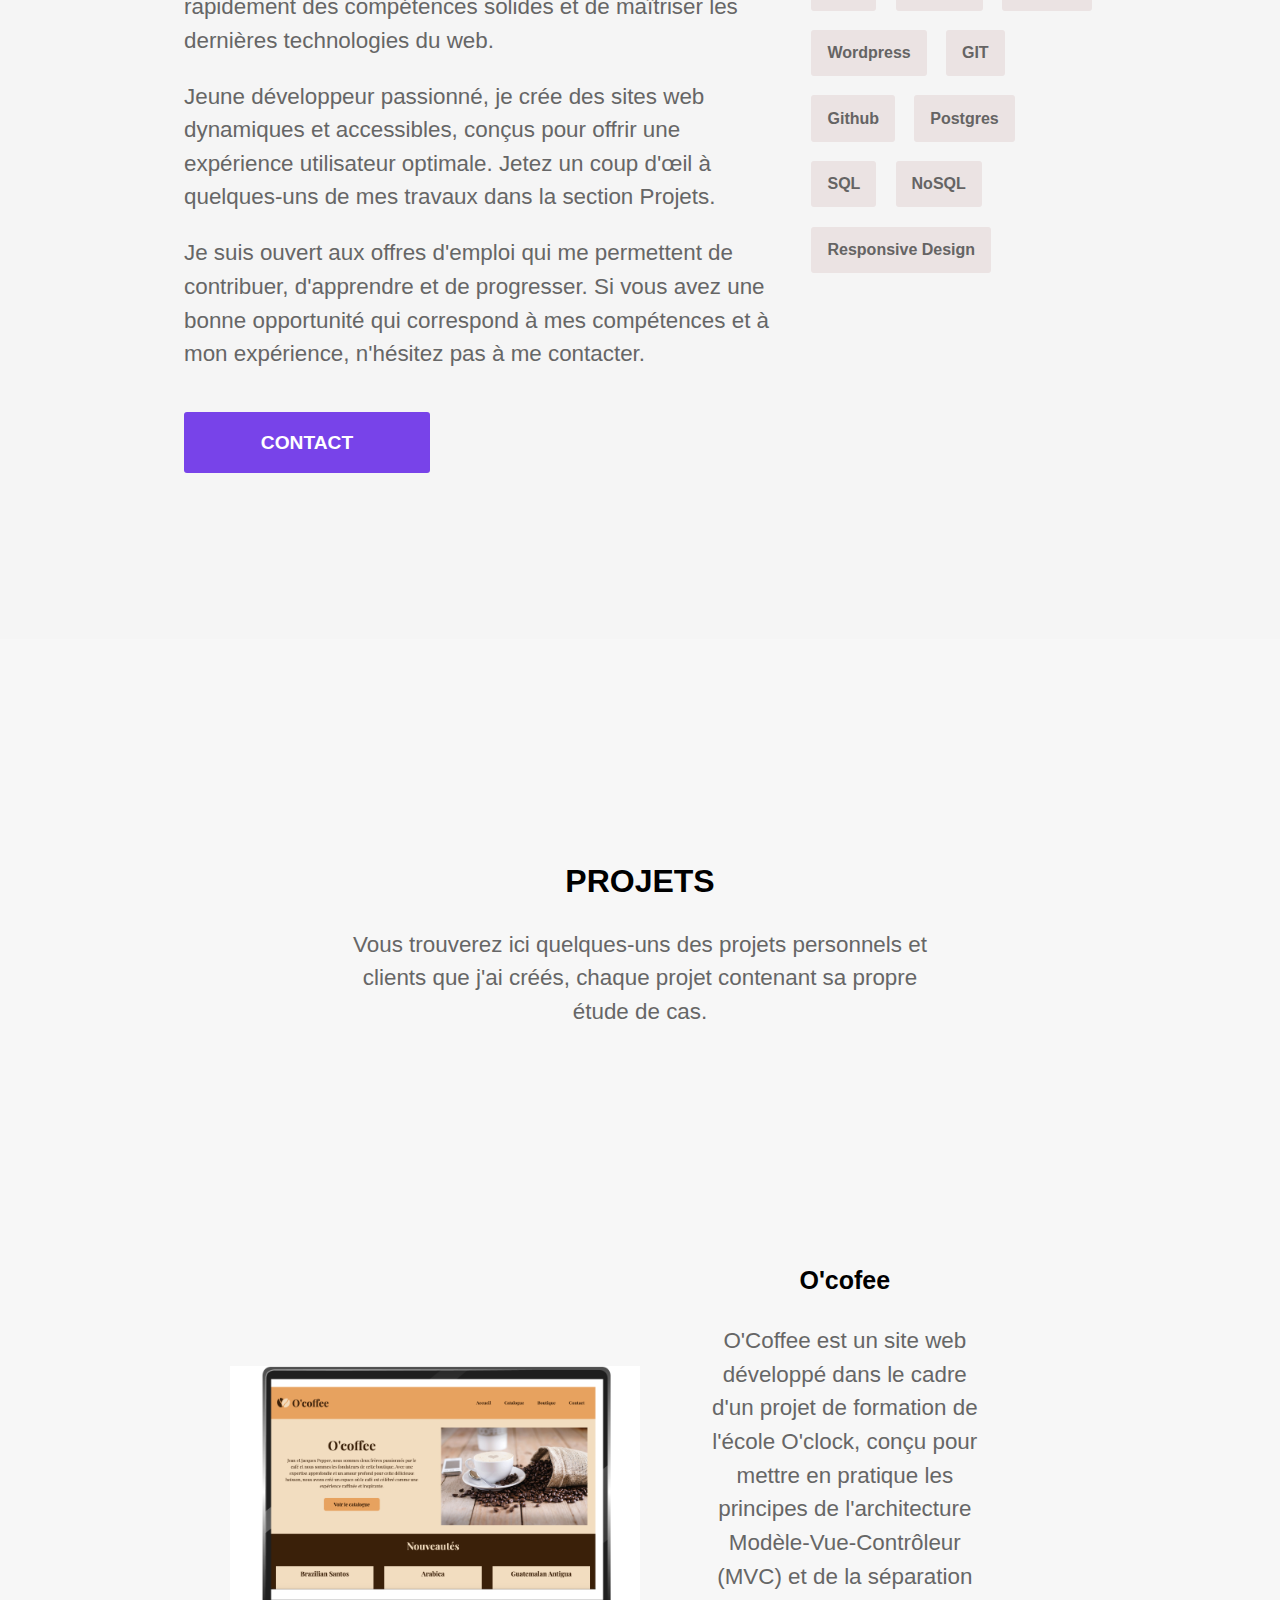
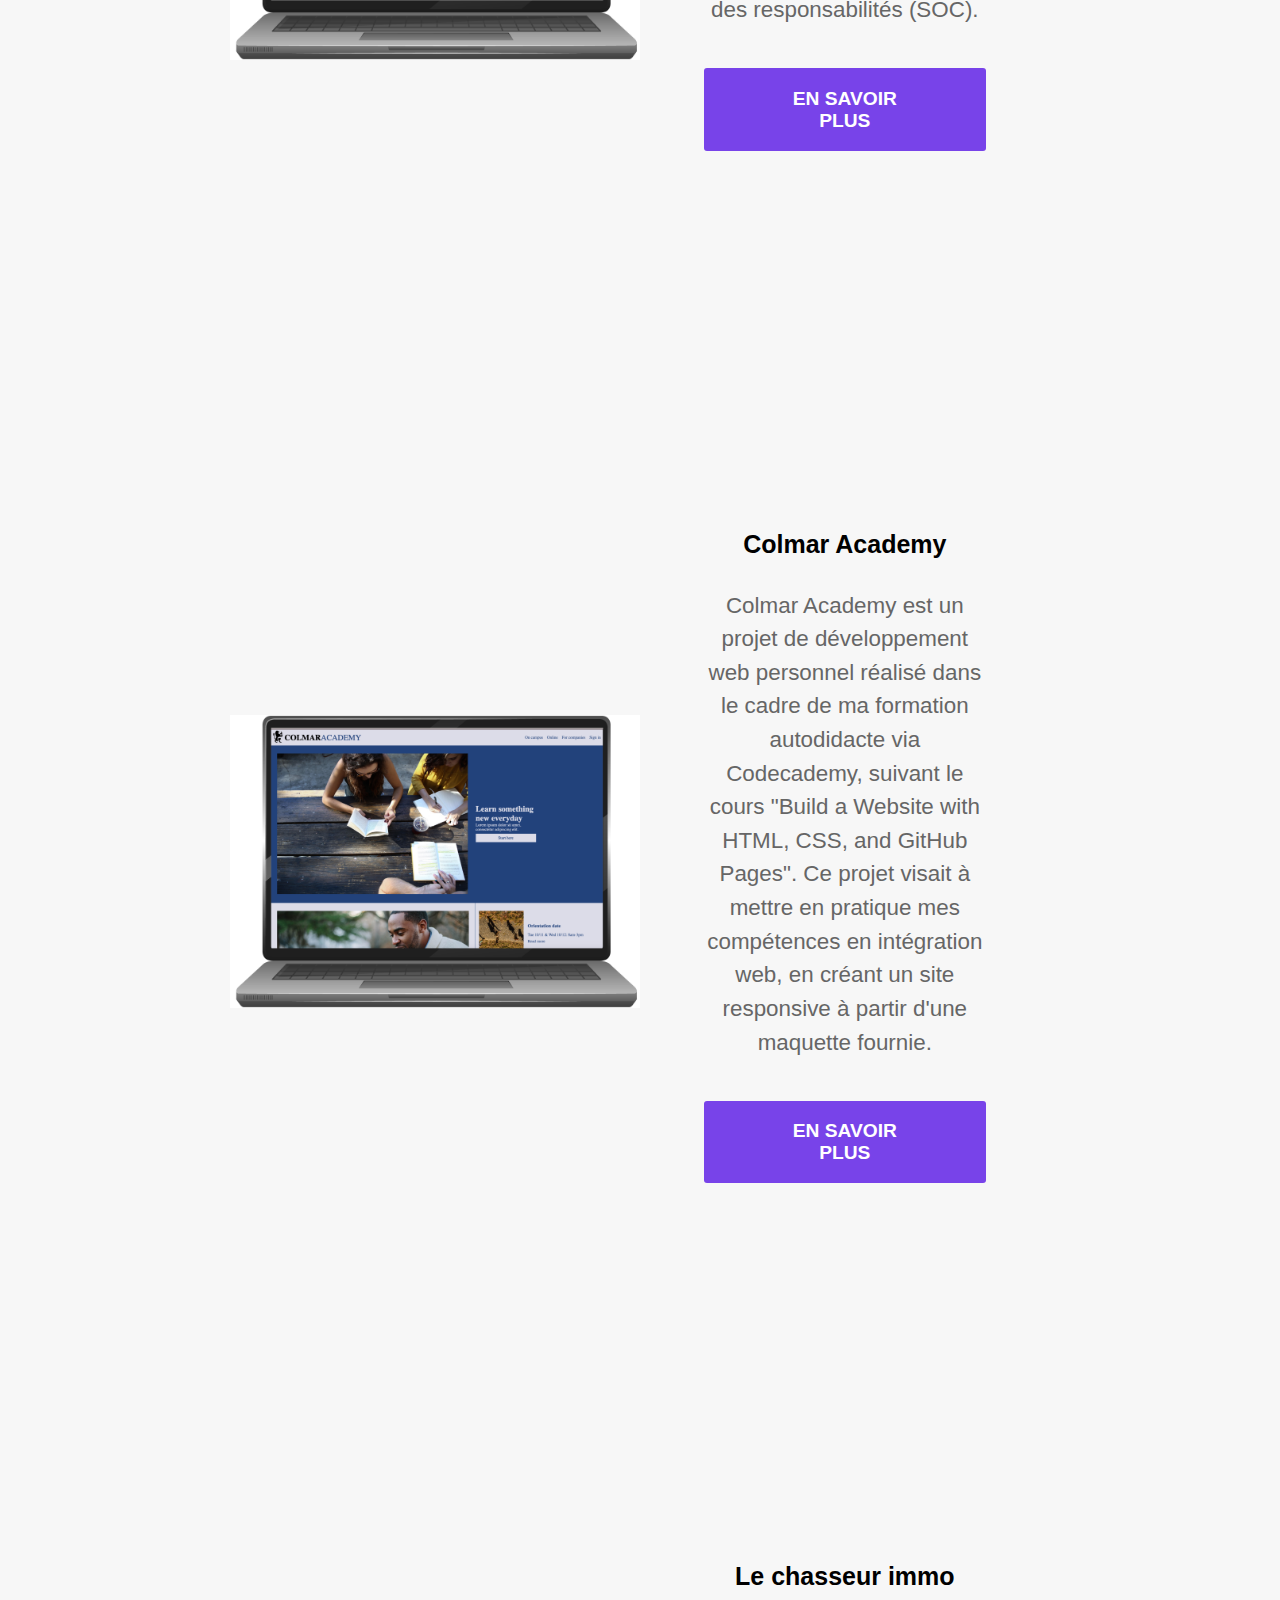
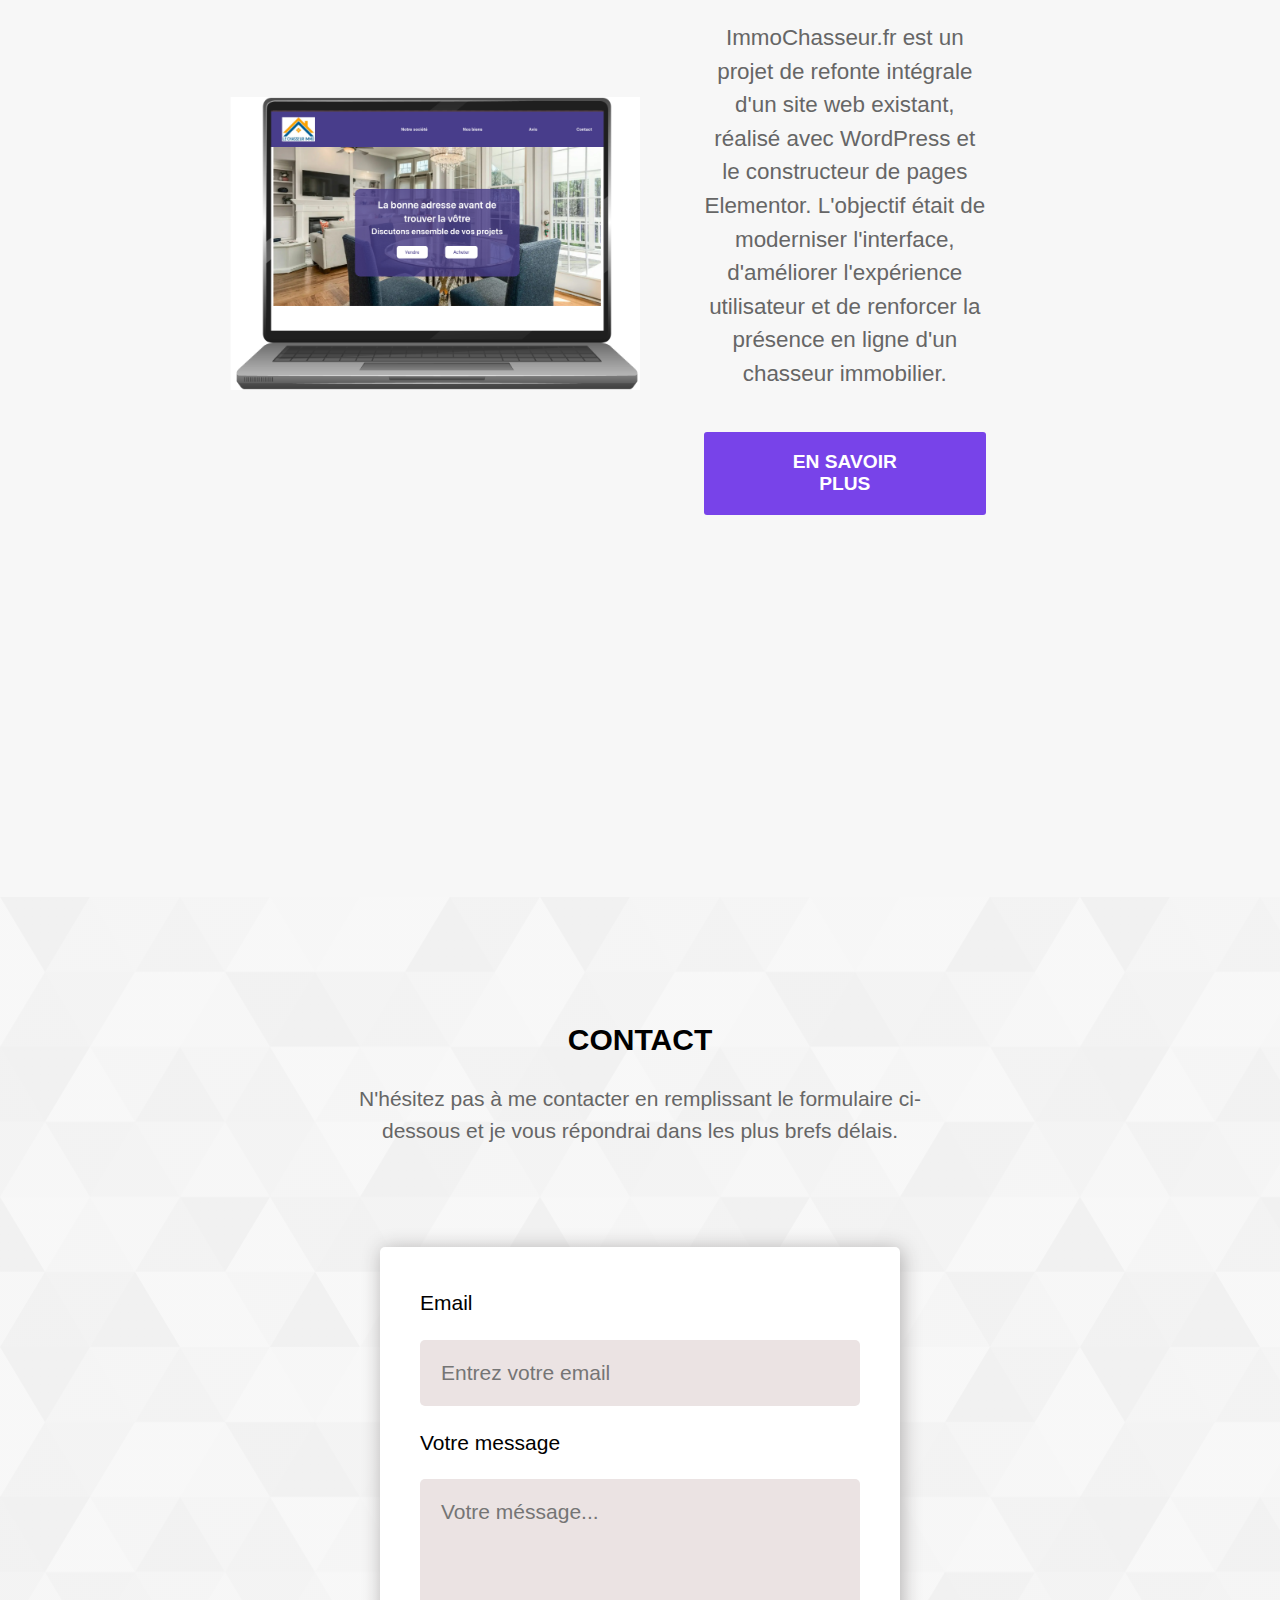
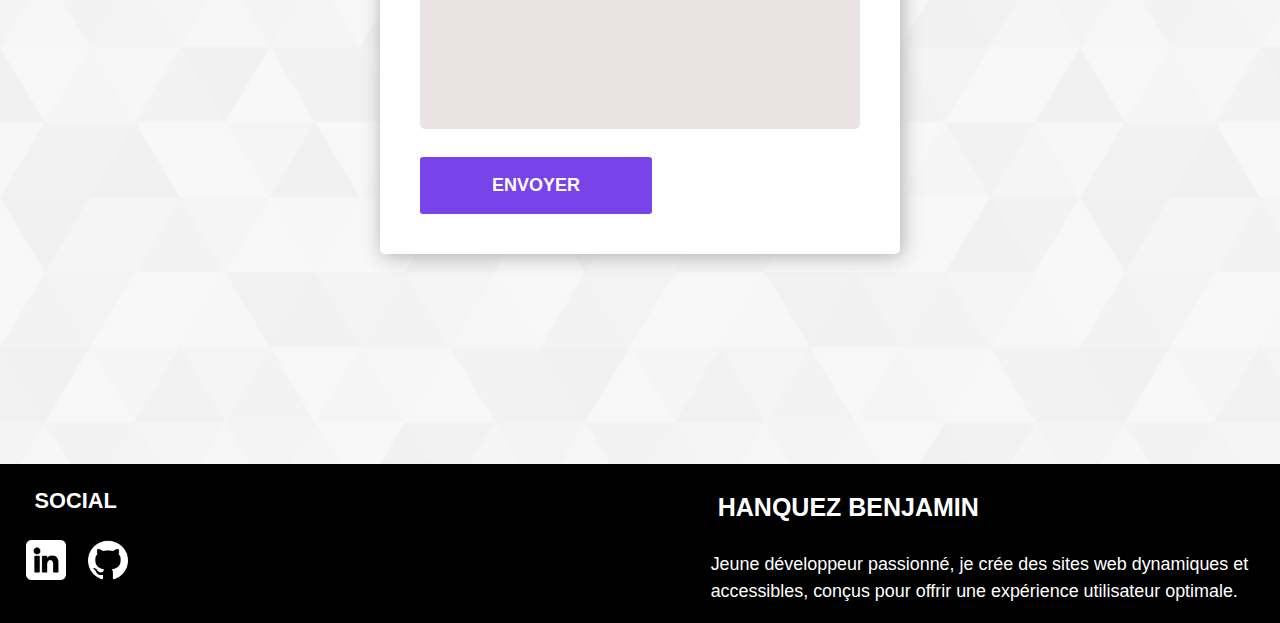
==== commit eec81f0b: "try to fix images problem on githubpages" ====
--- a/index.html
+++ b/index.html
@@ -10,7 +10,7 @@
     <link rel="preconnect" href="https://fonts.googleapis.com">
 <link rel="preconnect" href="https://fonts.gstatic.com" crossorigin>
 <link href="https://fonts.googleapis.com/css2?family=Source+Sans+3:ital,wght@0,200..900;1,200..900&display=swap" rel="stylesheet">
-    <script defer src="/public/js/burger.js"></script>
+    <script defer src="./public/js/burger.js"></script>
     <title>Portfolio</title>
 </head>
 <body>
@@ -20,7 +20,7 @@
         <section id="banner">
             <a href=#hero-section>
             <div id="header-logo-img-name">
-            <img id="header-logo-img" src="/public/images/photo-cv copie.png" alt="">
+            <img id="header-logo-img" src="./public/images/photo-cv copie.png" alt="">
             <h2>HANQUEZ BENJAMIN</h2>
             </div>
             </a>
@@ -93,7 +93,7 @@
                 <p>Vous trouverez ici quelques-uns des projets personnels et clients que j'ai créés, chaque projet contenant sa propre étude de cas.</p>
             </div>
                 <article class="project-article">
-                    <img src="../portfolio-dev/public/images/desktop-ocoffee-prject.jpg" alt="image d'un ordinateur avec le site ocoffee visible à l'écran">
+                    <img src="./public/images/desktop-ocoffee-prject.jpg" alt="image d'un ordinateur avec le site ocoffee visible à l'écran">
                     <div class="container-text-section project">
                         <h3 class="box-title">O'cofee</h3>
                         <p class="box-para">O'Coffee est un site web développé dans le cadre d'un projet de formation de l'école O'clock, conçu pour mettre en pratique les principes de l'architecture Modèle-Vue-Contrôleur (MVC) et de la séparation des responsabilités (SOC).
@@ -102,7 +102,7 @@
                     </div>
                 </article>
                 <article class="project-article">
-                    <img src="/public/images/desktop-colmar-project.jpg" alt="image d'un ordinateur avec le site ocoffee visible à l'écran">
+                    <img src="./public/images/desktop-colmar-project.jpg" alt="image d'un ordinateur avec le site ocoffee visible à l'écran">
                     <div class="container-text-section project">
                         <h3 class="box-title">Colmar Academy</h3>
                         <p class="box-para">Colmar Academy est un projet de développement web personnel réalisé dans le cadre de ma formation autodidacte via Codecademy, suivant le cours "Build a Website with HTML, CSS, and GitHub Pages". Ce projet visait à mettre en pratique mes compétences en intégration web, en créant un site responsive à partir d'une maquette fournie.</p>
@@ -110,7 +110,7 @@
                     </div>
                 </article>
                 <article class="project-article">
-                    <img src="/public/images/desktop-immo-project.jpg" alt="image d'un ordinateur avec le site ocoffee visible à l'écran">
+                    <img src="./public/images/desktop-immo-project.jpg" alt="image d'un ordinateur avec le site ocoffee visible à l'écran">
                     <div class="container-text-section project">
                         <h3 class="box-title">Le chasseur immo</h3>
                         <p class="box-para">ImmoChasseur.fr est un projet de refonte intégrale d'un site web existant, réalisé avec WordPress et le constructeur de pages Elementor. L'objectif était de moderniser l'interface, d'améliorer l'expérience utilisateur et de renforcer la présence en ligne d'un chasseur immobilier.</p>
@@ -145,8 +145,8 @@
     <footer id="footer" class="container-text-section footer">
         <div class="right-side">
             <h3 class="title">SOCIAL</h3>
-            <a href="https://www.linkedin.com/in/benjamin-hanquez-6592a6275/"><img class="social" src="/public/images/linkedin.png" alt="Logo LinkedIn"></a>
-            <a href="https://github.com/Redlemon8"><img class="social" src="/public/images/github.png" alt="Logo Github"></a>
+            <a href="https://www.linkedin.com/in/benjamin-hanquez-6592a6275/"><img class="social" src="./public/images/linkedin.png" alt="Logo LinkedIn"></a>
+            <a href="https://github.com/Redlemon8"><img class="social" src="./public/images/github.png" alt="Logo Github"></a>
         </div>
         <div class="left-side">
             <h3 class="box-title title">HANQUEZ BENJAMIN</h3>
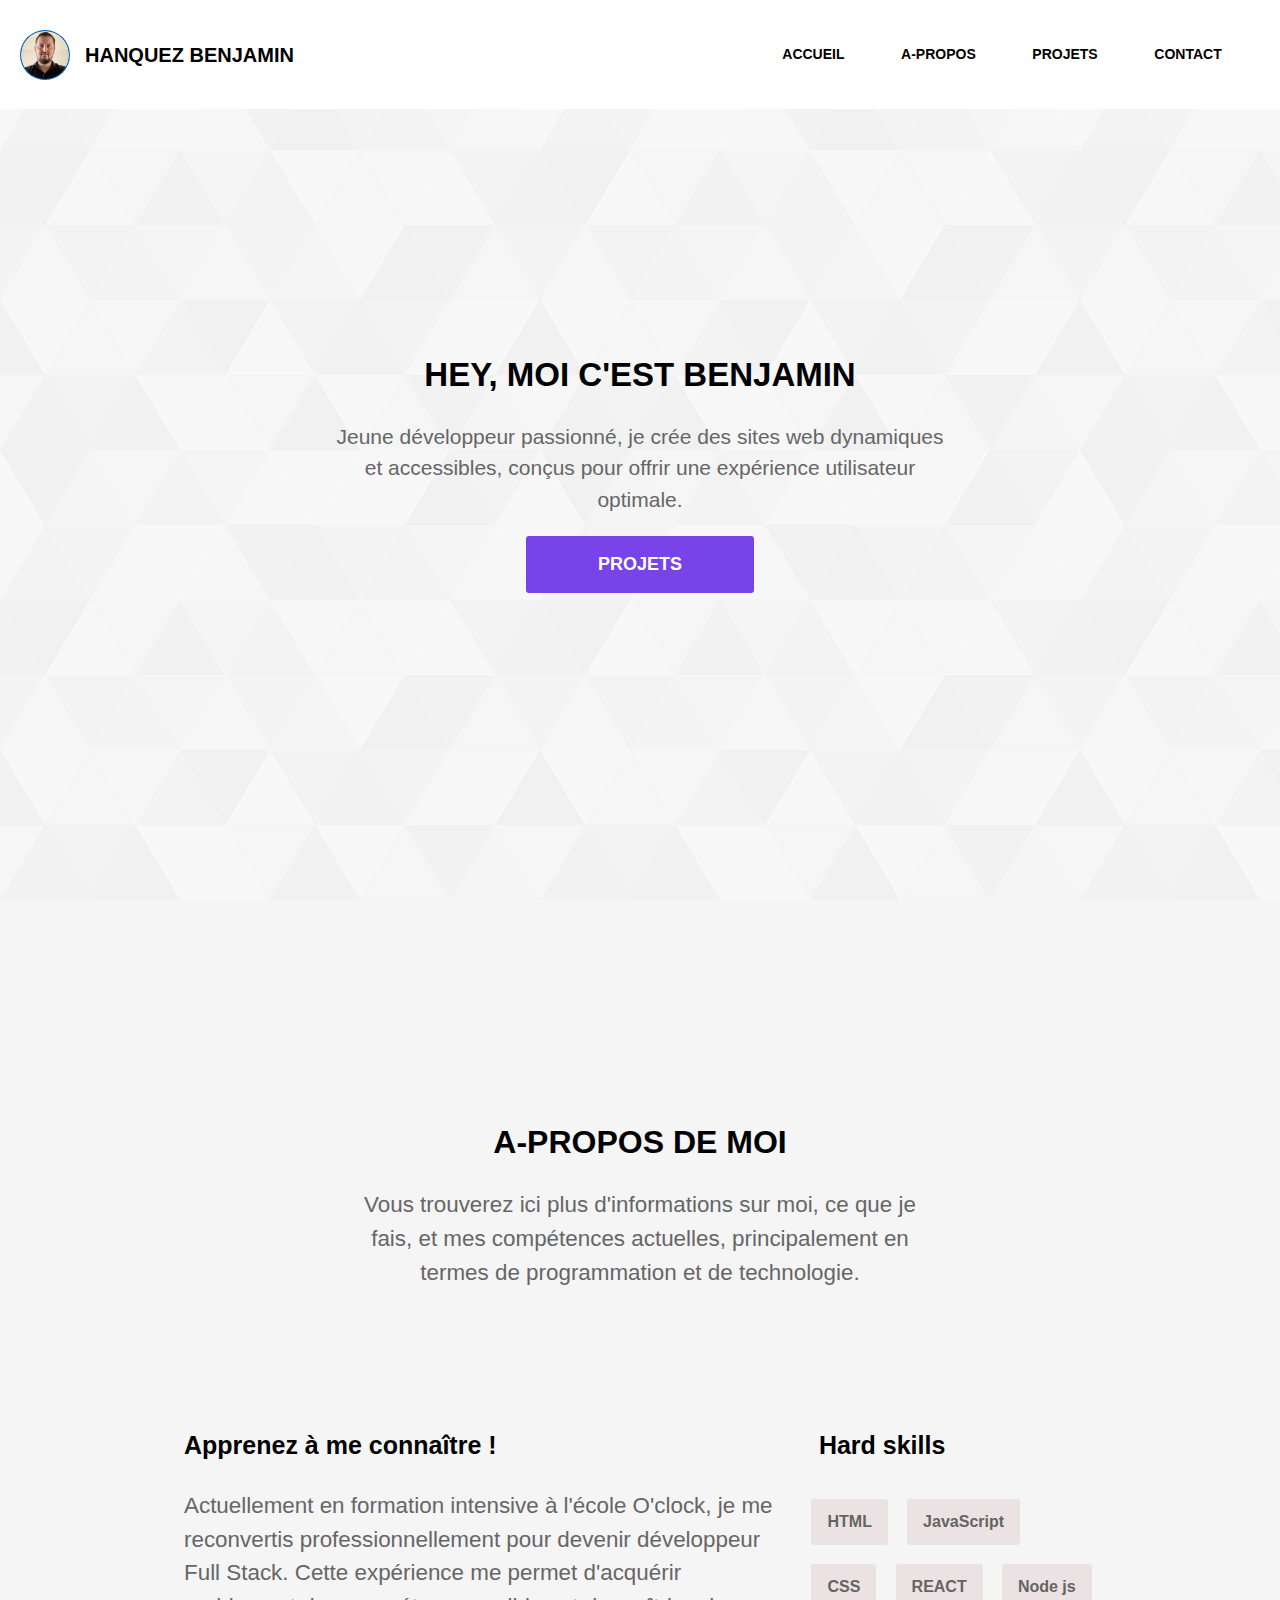
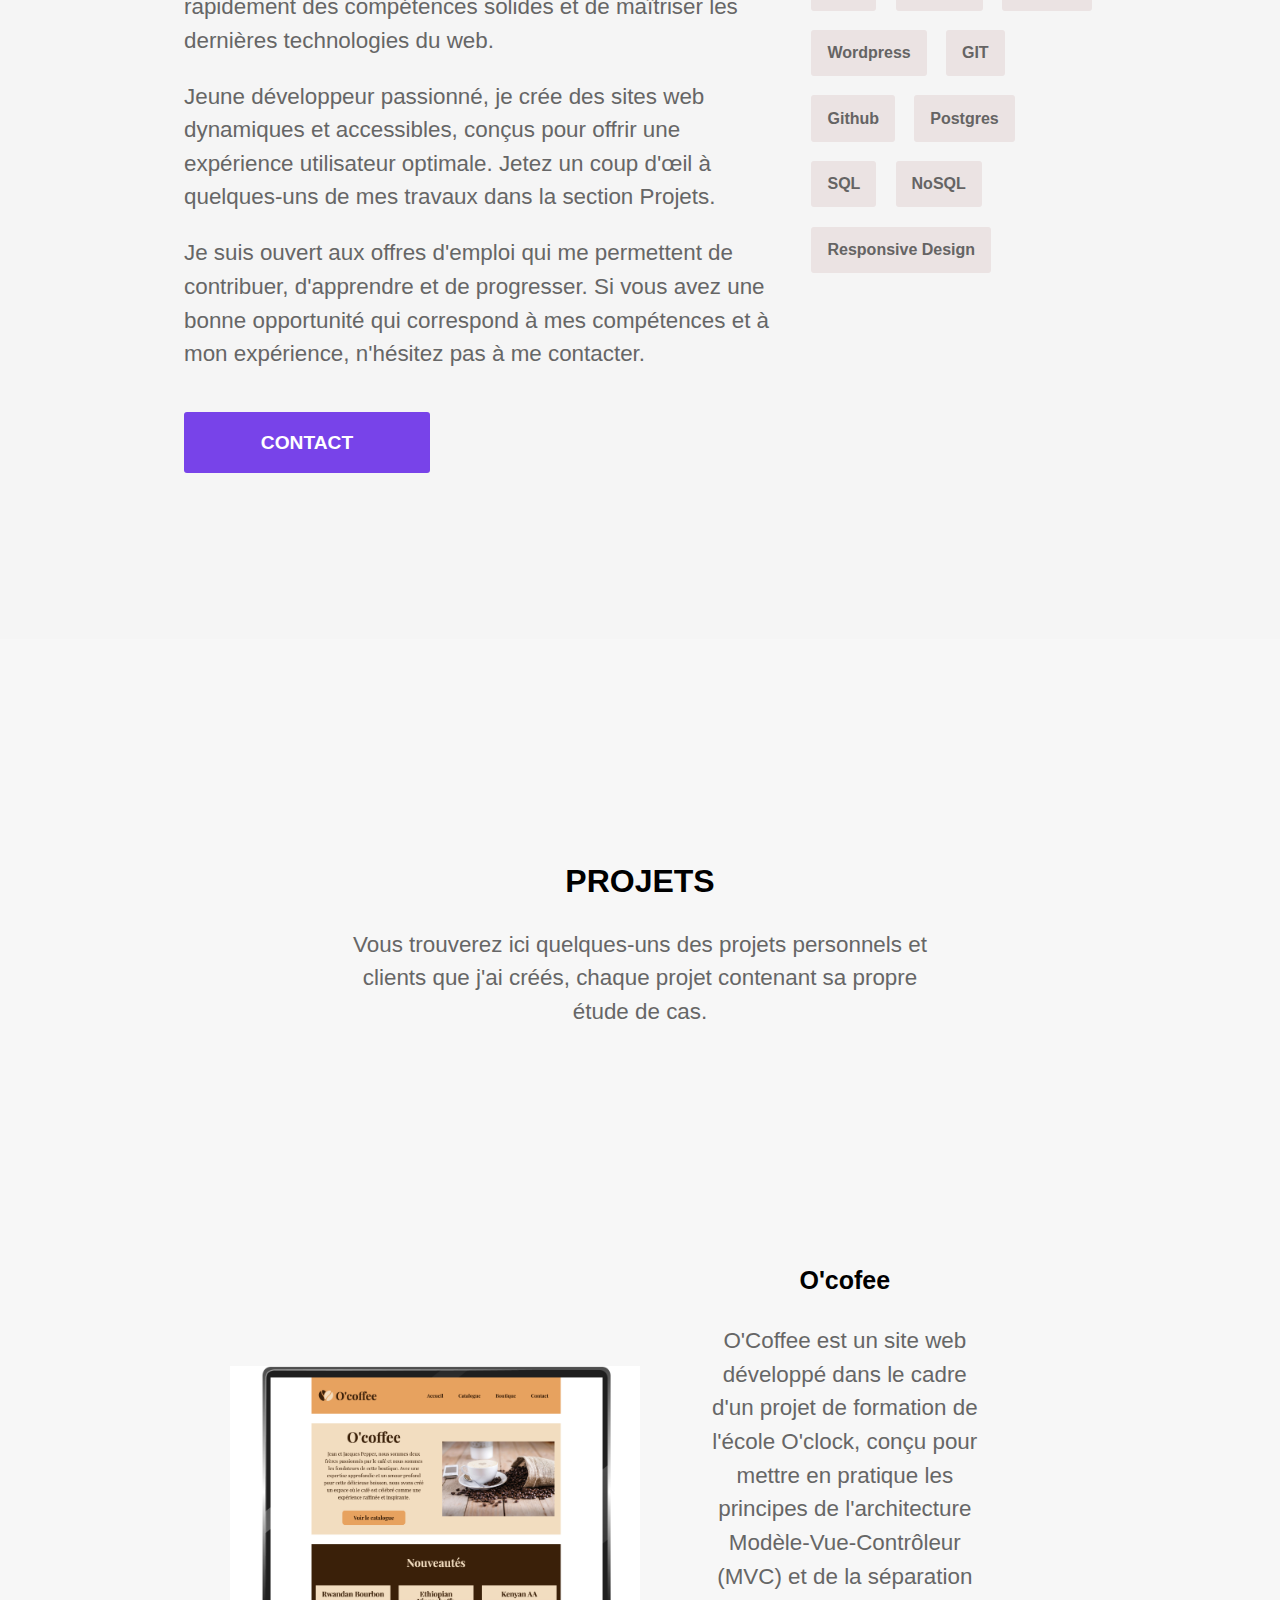
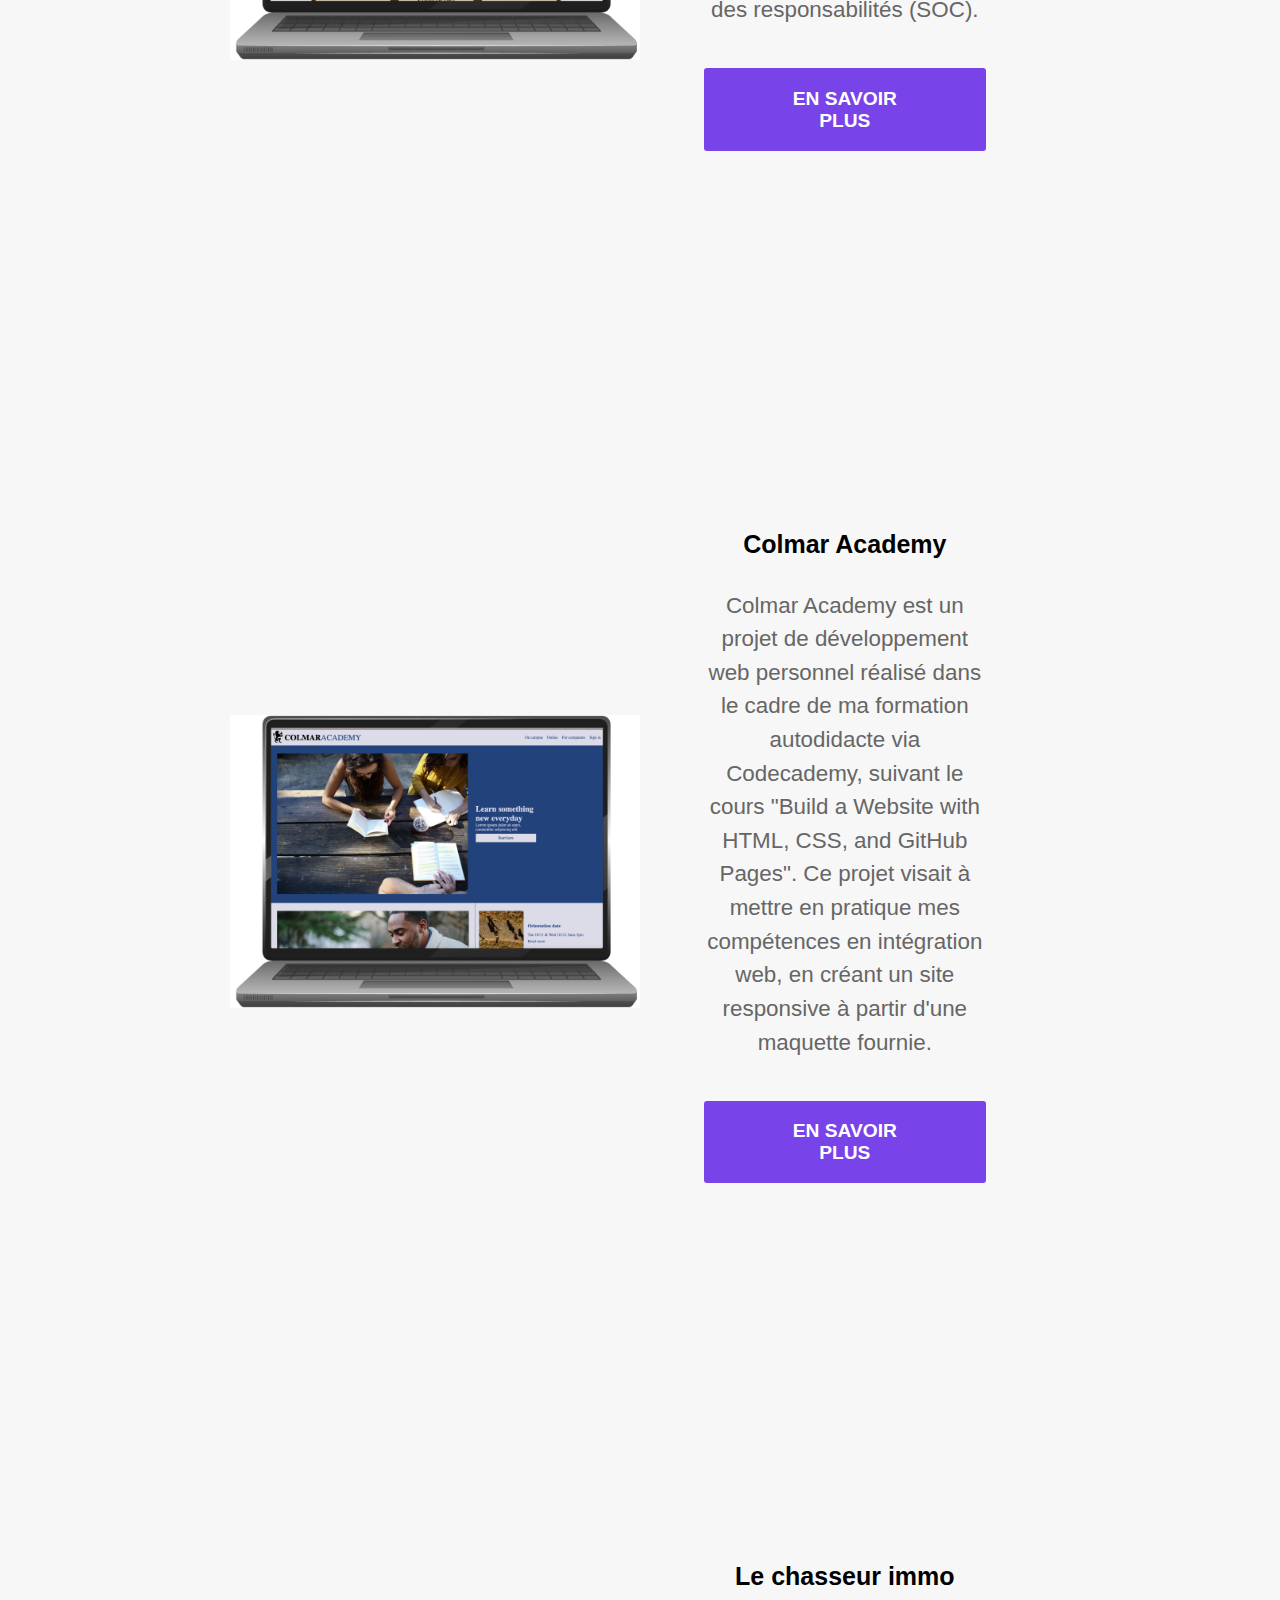
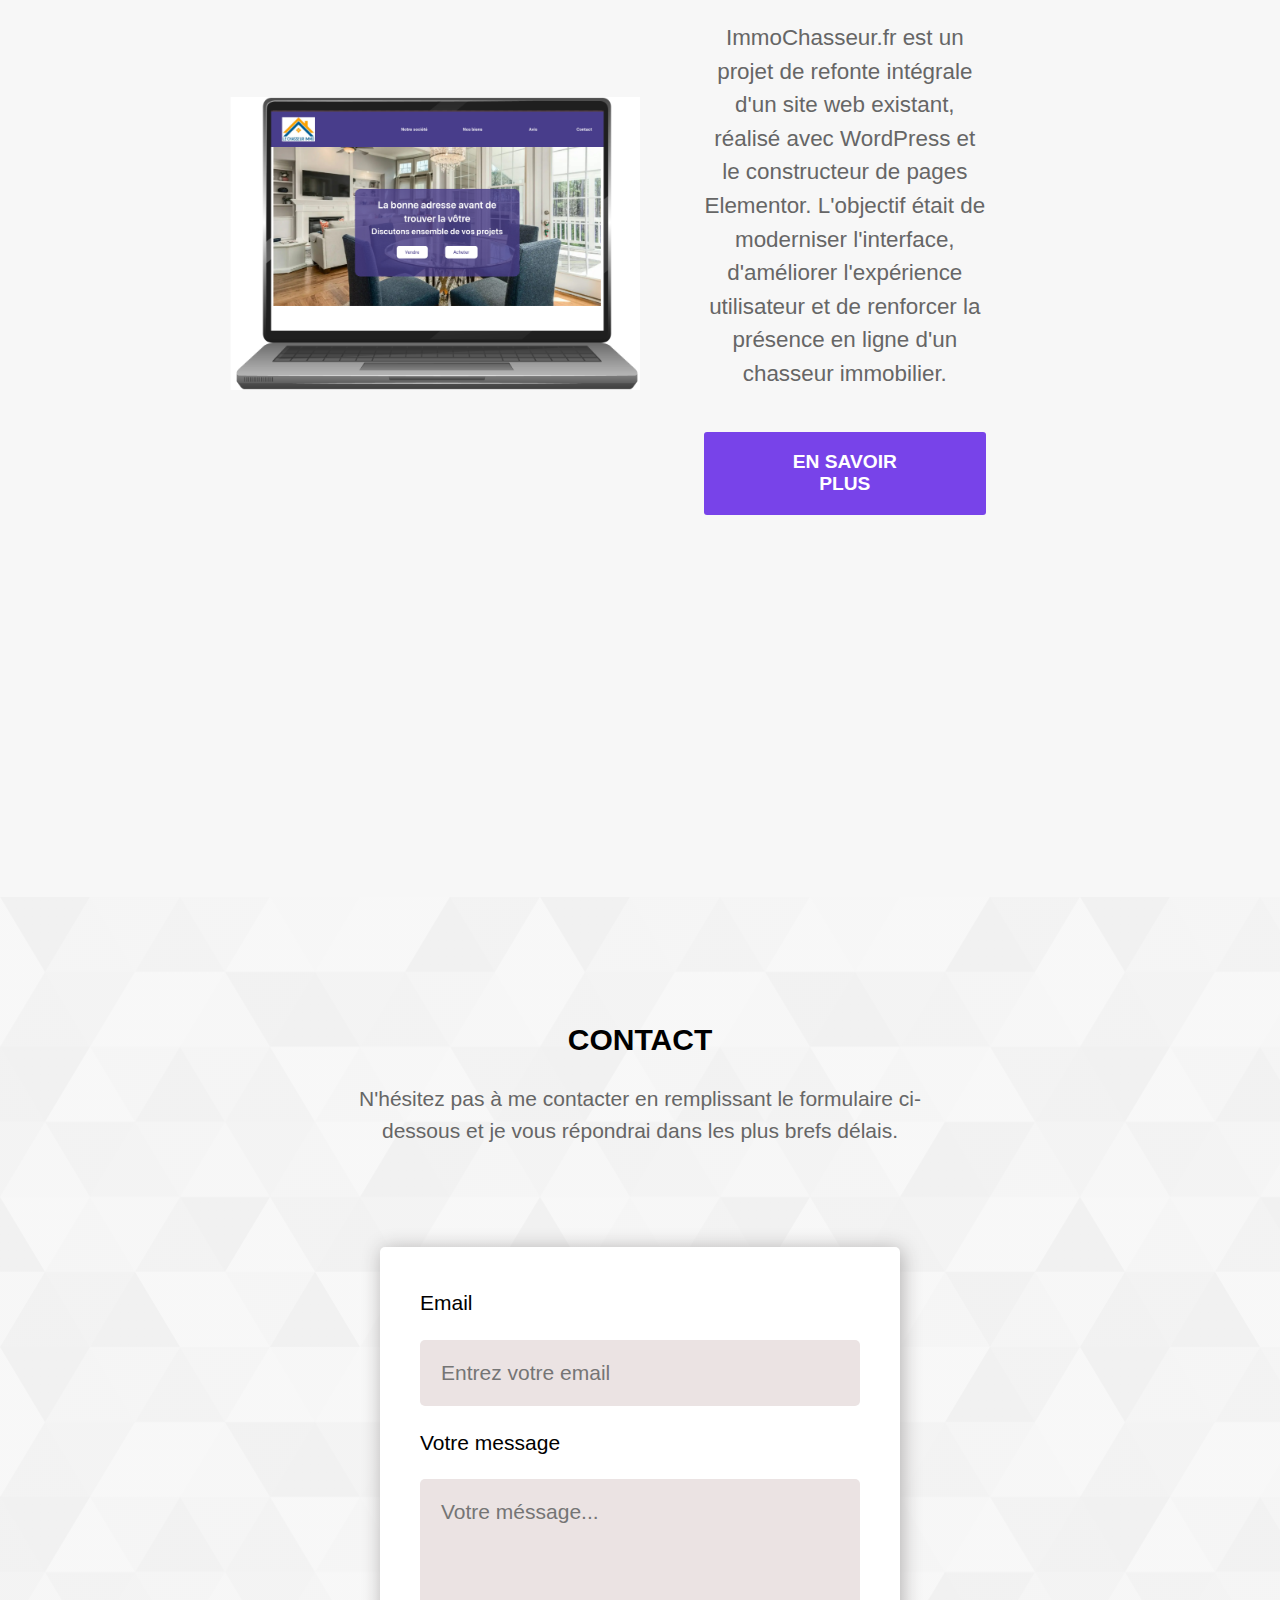
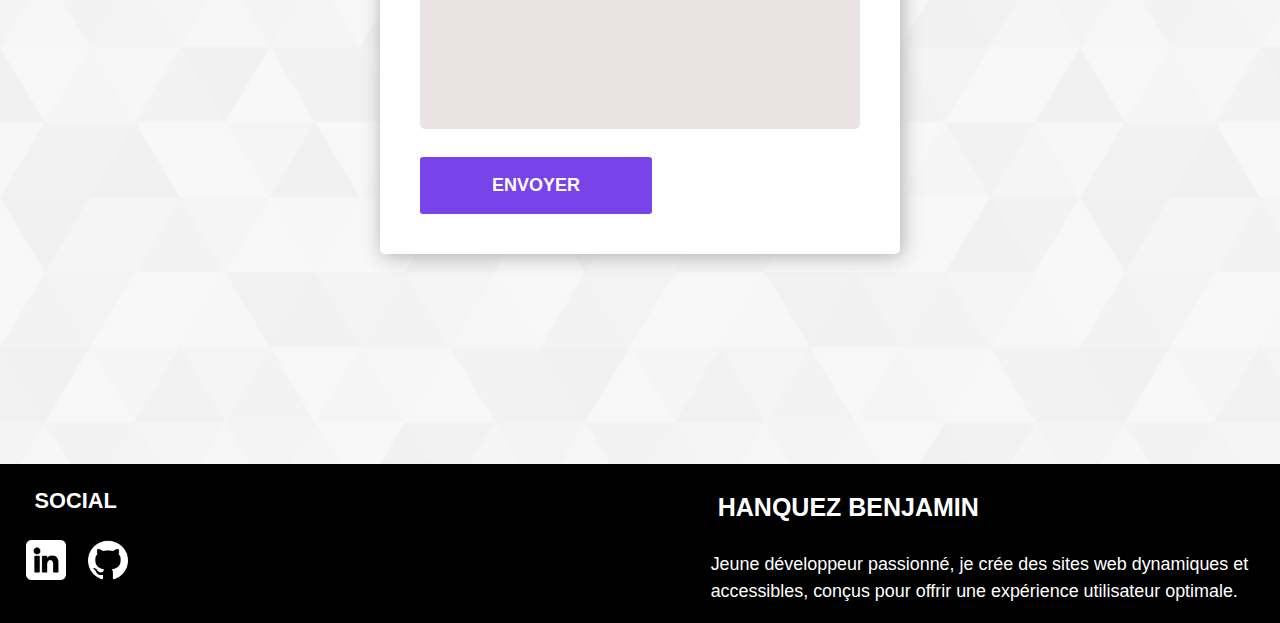
==== commit 30ed63ae: "resize ocoffee project picture" ====
--- a/index.html
+++ b/index.html
@@ -93,12 +93,12 @@
                 <p>Vous trouverez ici quelques-uns des projets personnels et clients que j'ai créés, chaque projet contenant sa propre étude de cas.</p>
             </div>
                 <article class="project-article">
-                    <img src="./public/images/desktop-ocoffee-prject.jpg" alt="image d'un ordinateur avec le site ocoffee visible à l'écran">
+                    <img src="./public/images/ocoffee-project.jpg" alt="image d'un ordinateur avec le site ocoffee visible à l'écran">
                     <div class="container-text-section project">
                         <h3 class="box-title">O'cofee</h3>
                         <p class="box-para">O'Coffee est un site web développé dans le cadre d'un projet de formation de l'école O'clock, conçu pour mettre en pratique les principes de l'architecture Modèle-Vue-Contrôleur (MVC) et de la séparation des responsabilités (SOC).
                         </p>
-                        <a href="/projet1.html"><button>EN SAVOIR PLUS</button></a>
+                        <a href="./projet1.html"><button>EN SAVOIR PLUS</button></a>
                     </div>
                 </article>
                 <article class="project-article">
@@ -106,7 +106,7 @@
                     <div class="container-text-section project">
                         <h3 class="box-title">Colmar Academy</h3>
                         <p class="box-para">Colmar Academy est un projet de développement web personnel réalisé dans le cadre de ma formation autodidacte via Codecademy, suivant le cours "Build a Website with HTML, CSS, and GitHub Pages". Ce projet visait à mettre en pratique mes compétences en intégration web, en créant un site responsive à partir d'une maquette fournie.</p>
-                        <a href="/projet2.html"><button>EN SAVOIR PLUS</button></a>
+                        <a href="./projet2.html"><button>EN SAVOIR PLUS</button></a>
                     </div>
                 </article>
                 <article class="project-article">
@@ -114,7 +114,7 @@
                     <div class="container-text-section project">
                         <h3 class="box-title">Le chasseur immo</h3>
                         <p class="box-para">ImmoChasseur.fr est un projet de refonte intégrale d'un site web existant, réalisé avec WordPress et le constructeur de pages Elementor. L'objectif était de moderniser l'interface, d'améliorer l'expérience utilisateur et de renforcer la présence en ligne d'un chasseur immobilier.</p>
-                        <a href="/projet3.html" ><button>EN SAVOIR PLUS</button></a>
+                        <a href="./projet3.html" ><button>EN SAVOIR PLUS</button></a>
                     </div>
                 </article>
         </section>
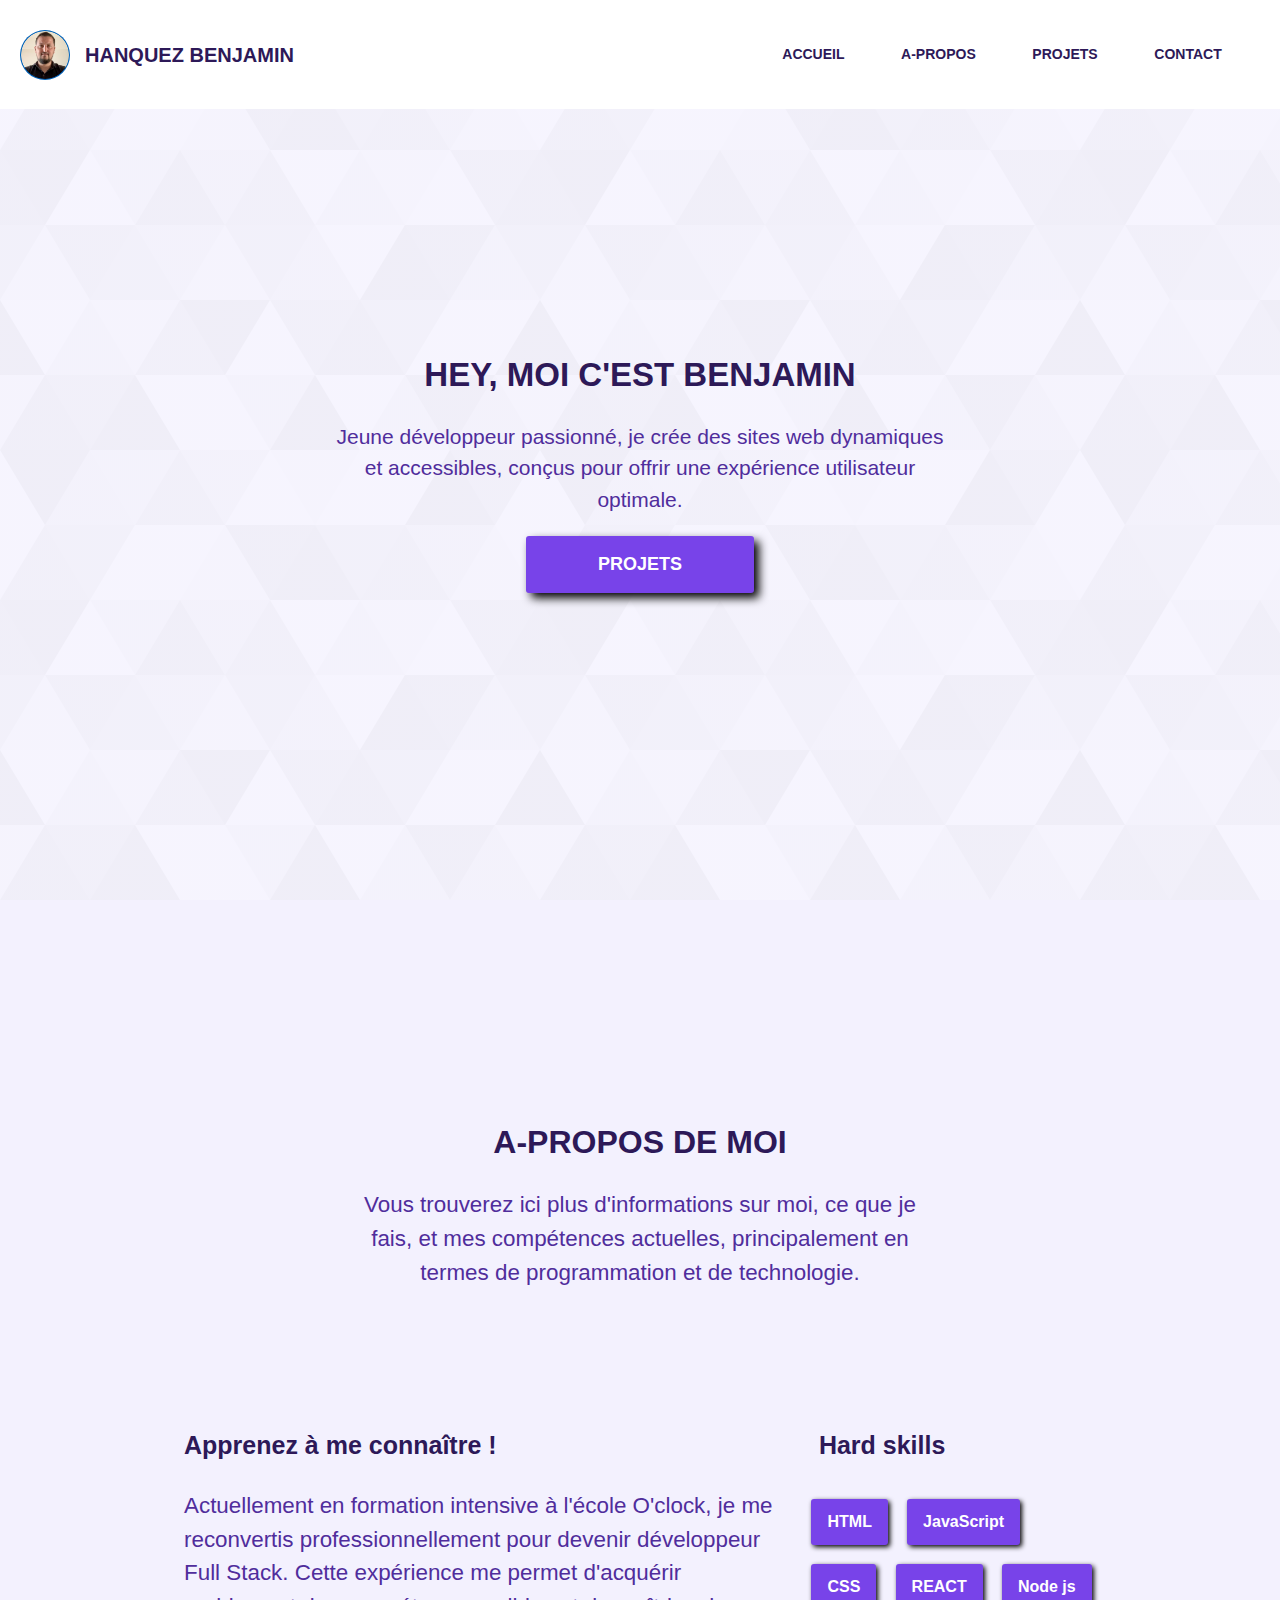
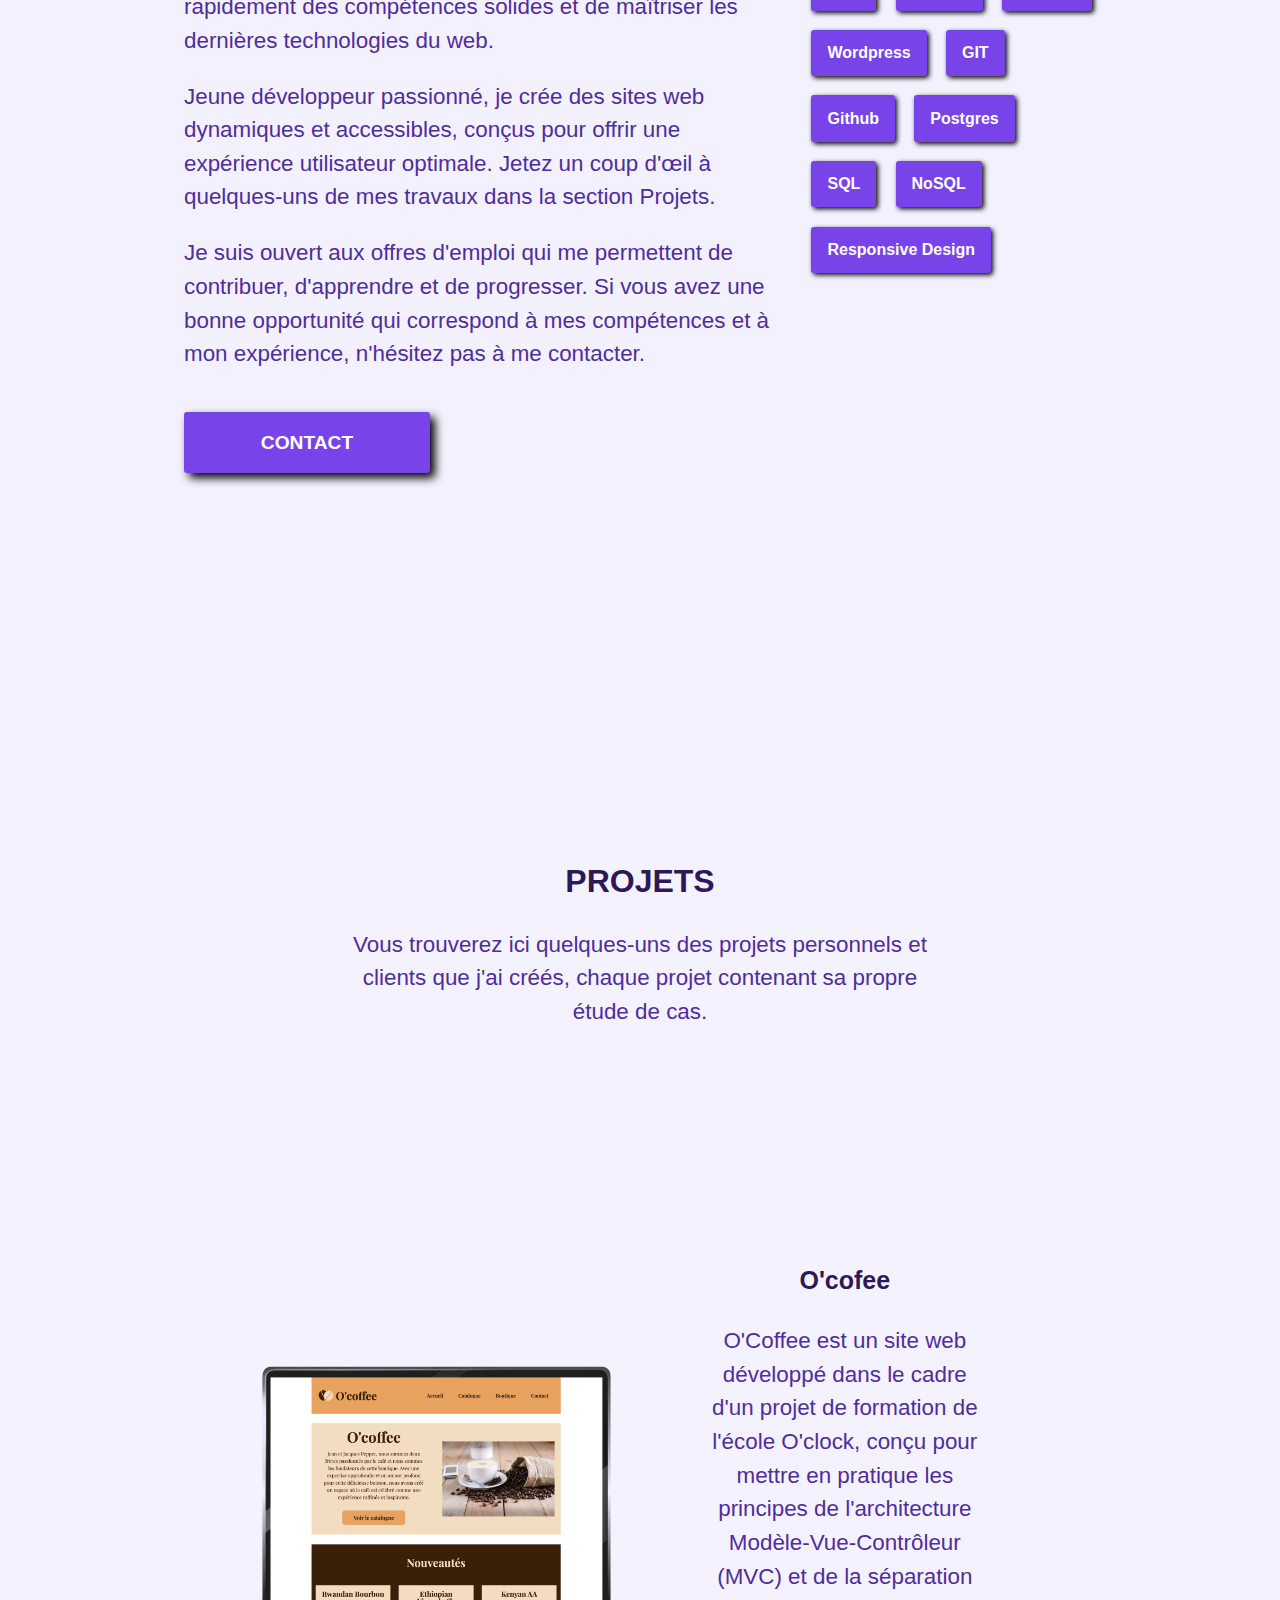
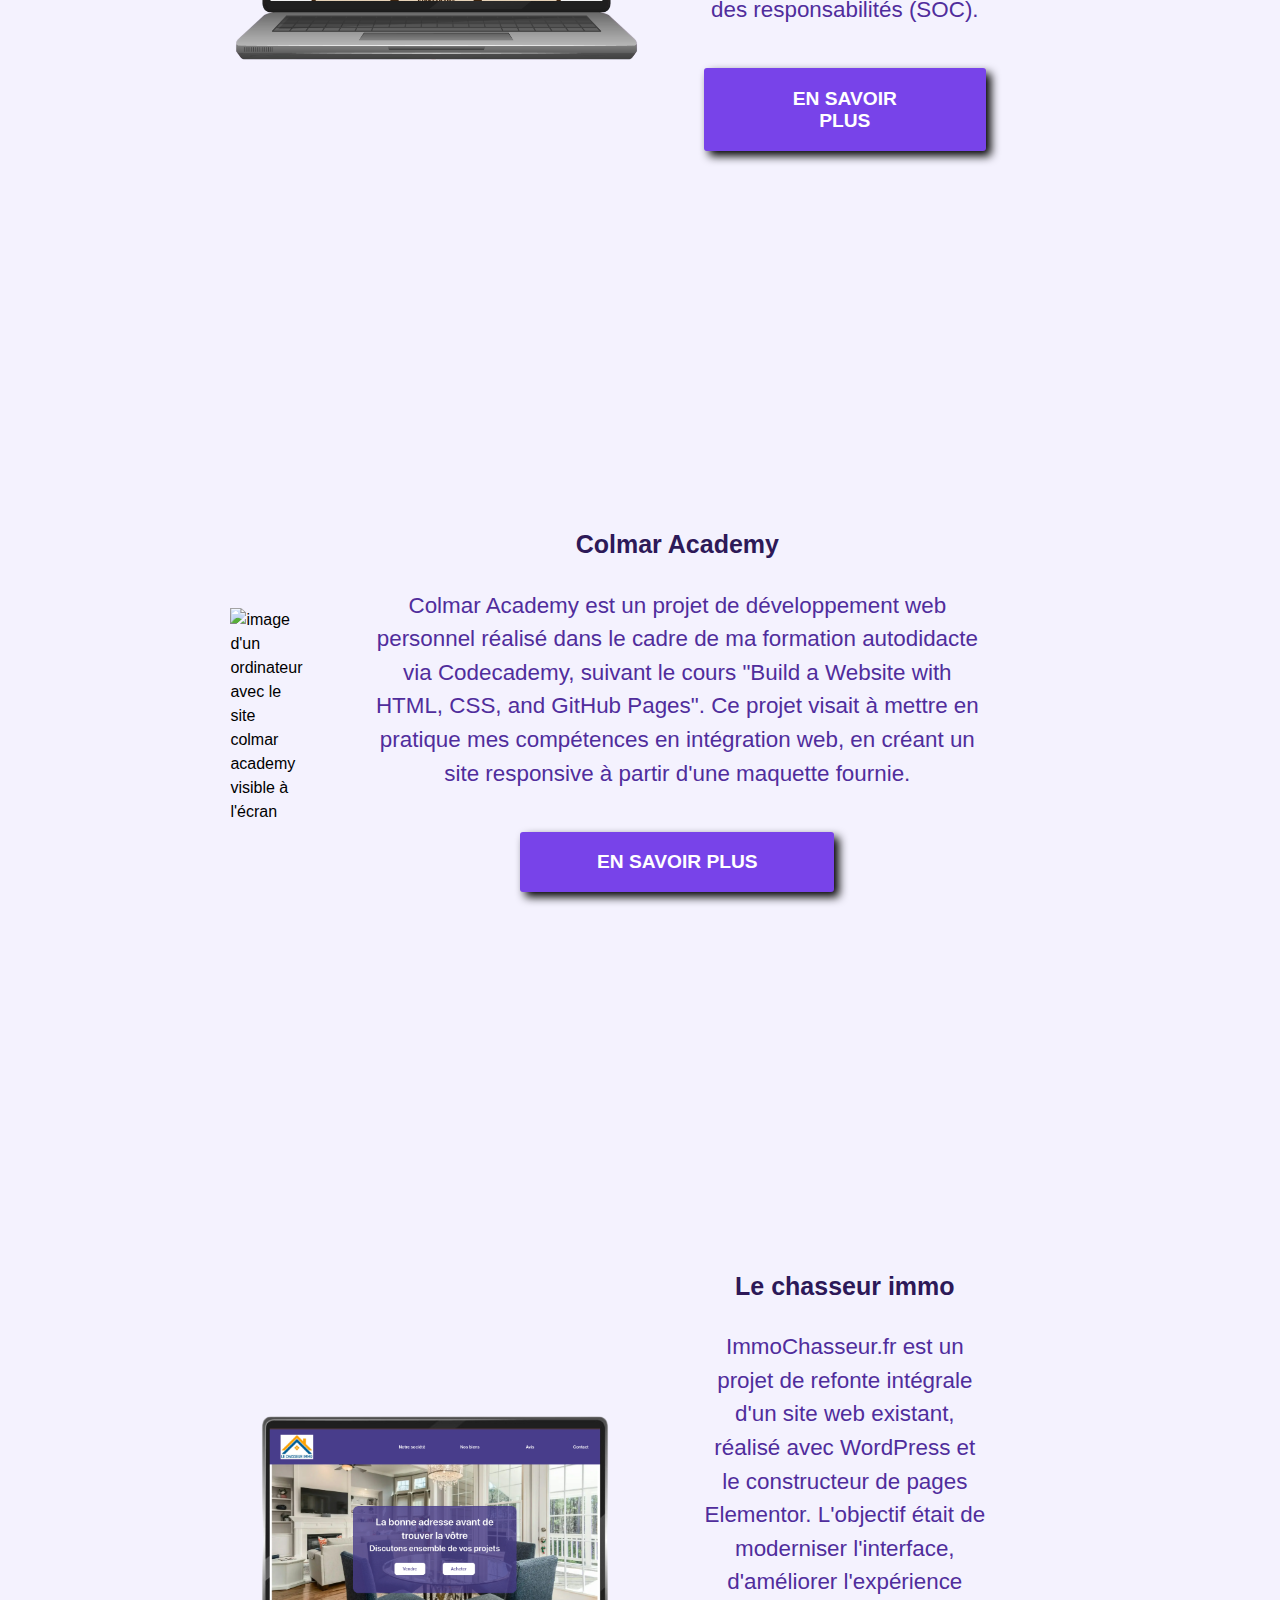
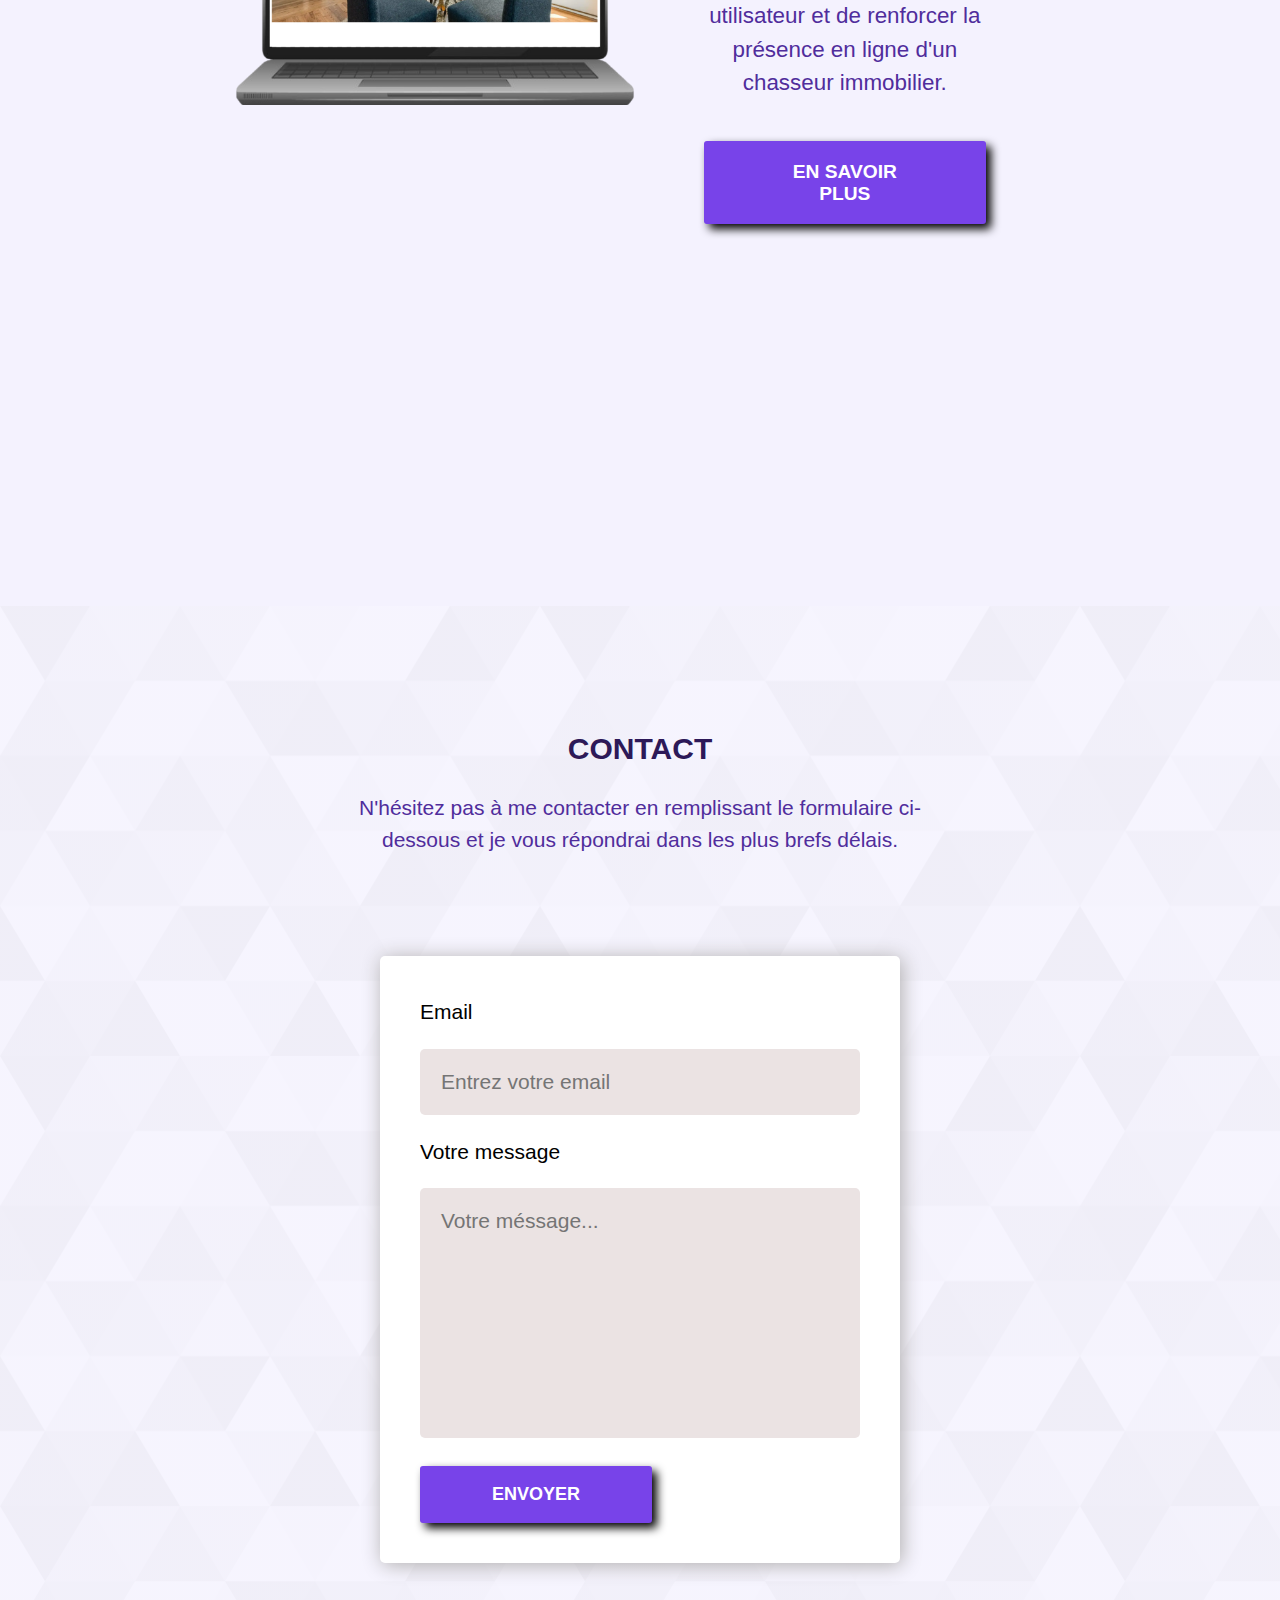
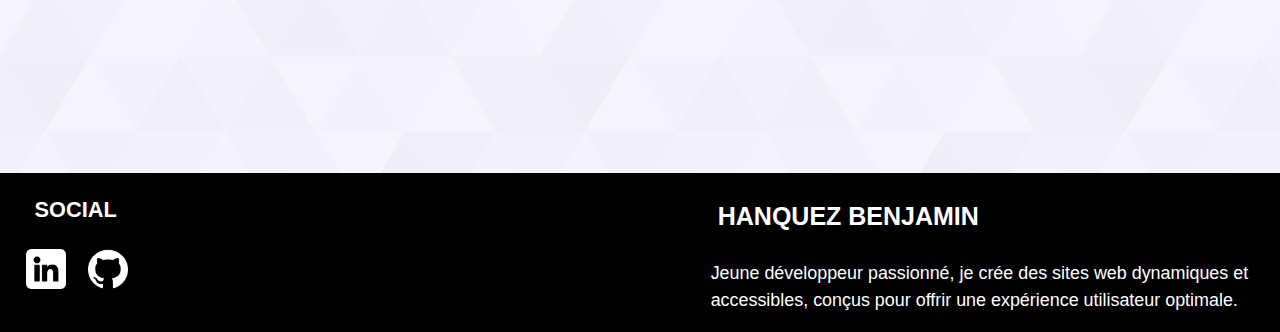
==== commit 85f97236: "style: color changed, fix: picture problem then clean useless" ====
--- a/index.html
+++ b/index.html
@@ -93,7 +93,7 @@
                 <p>Vous trouverez ici quelques-uns des projets personnels et clients que j'ai créés, chaque projet contenant sa propre étude de cas.</p>
             </div>
                 <article class="project-article">
-                    <img src="./public/images/ocoffee-project.jpg" alt="image d'un ordinateur avec le site ocoffee visible à l'écran">
+                    <img src="./public/images/ocoffee.png" alt="image d'un ordinateur avec le site ocoffee visible à l'écran">
                     <div class="container-text-section project">
                         <h3 class="box-title">O'cofee</h3>
                         <p class="box-para">O'Coffee est un site web développé dans le cadre d'un projet de formation de l'école O'clock, conçu pour mettre en pratique les principes de l'architecture Modèle-Vue-Contrôleur (MVC) et de la séparation des responsabilités (SOC).
@@ -102,7 +102,7 @@
                     </div>
                 </article>
                 <article class="project-article">
-                    <img src="./public/images/desktop-colmar-project.jpg" alt="image d'un ordinateur avec le site ocoffee visible à l'écran">
+                    <img src="./public/images/desktop-colmar-project.png" alt="image d'un ordinateur avec le site colmar academy visible à l'écran">
                     <div class="container-text-section project">
                         <h3 class="box-title">Colmar Academy</h3>
                         <p class="box-para">Colmar Academy est un projet de développement web personnel réalisé dans le cadre de ma formation autodidacte via Codecademy, suivant le cours "Build a Website with HTML, CSS, and GitHub Pages". Ce projet visait à mettre en pratique mes compétences en intégration web, en créant un site responsive à partir d'une maquette fournie.</p>
@@ -110,7 +110,7 @@
                     </div>
                 </article>
                 <article class="project-article">
-                    <img src="./public/images/desktop-immo-project.jpg" alt="image d'un ordinateur avec le site ocoffee visible à l'écran">
+                    <img src="./public/images/desk-immo-Photoroom.png" alt="image d'un ordinateur avec le site immochasseur visible à l'écran">
                     <div class="container-text-section project">
                         <h3 class="box-title">Le chasseur immo</h3>
                         <p class="box-para">ImmoChasseur.fr est un projet de refonte intégrale d'un site web existant, réalisé avec WordPress et le constructeur de pages Elementor. L'objectif était de moderniser l'interface, d'améliorer l'expérience utilisateur et de renforcer la présence en ligne d'un chasseur immobilier.</p>
--- a/public/css/style.css
+++ b/public/css/style.css
@@ -57,15 +57,21 @@
   font-weight: bold;
   font-size: 2em;
   text-align: center;
+  color: #2D1958;
 }
 h2 {
   font-weight: bold;
   font-size: 1.7em;
+  color: #2D1958;
+}
+
+h3 {
+  color: #2D1958;
 }
 
 p, .list-description li {
   font-size: 1.4em;
-  color: rgb(102, 102, 102);
+  color: #502D9C;
 }
 
 .list-description li {
@@ -73,12 +79,25 @@
   list-style-type: disc;
 }
 
+.sublist {
+  font-size: 0.7em;
+  padding-left: 6rem;
+  margin: 3rem 0;
+}
+
+span {
+  font-size: 0.9em;
+  font-weight: bold;
+  color: #7843E9;
+  font-style: italic;
+}
+
 a {
   text-decoration: none;
 }
 
 li {
-  list-style: none; 
+  list-style: none;
 }
 
 input:focus,
@@ -97,6 +116,19 @@
   border-radius: 3px;
   padding: 1em 4em;
   font-size: 1.2em;
+  box-shadow: 5px 5px 10px #000;
+}
+
+button:hover {
+  cursor: pointer;
+  transition-duration: 1.7s;
+  transition-property: background-color;
+  background-color: #5b16ef;
+}
+
+button:active {
+  box-shadow: 1px 1px 0px black;
+  transform: scale(0.95) translate(5%, 5%);
 }
 
 textarea {
@@ -133,7 +165,9 @@
   .skill {
     font-size: 1.2em;
     font-weight: 700;
-    color: rgb(101, 100, 100);
+    color: #FFF;
+    background-color: #7843E9;
+    box-shadow: 2px 2px 5px #000;
   }
 
   #name, #email, #message {
@@ -182,7 +216,7 @@
 }
 
 #nav-bar a {
-  color: #000;
+  color: #2D1958;
   display: block;
   padding: 10px;
   text-decoration: none;
@@ -244,7 +278,7 @@
 /** HERO SECTION */
 #hero-section, #contact {
     color: #fff;
-    background: linear-gradient(to right, rgba(245, 245, 245, 0.75), rgba(245, 245, 245, 0.75)), url(/public/images/common-bg.svg);
+    background: linear-gradient(to right, rgba(243, 241, 254, 0.75), rgba(243, 241, 254, 0.75)), url(../images/common-bg.svg);
     background-position: center;
     height: 100vh;
     min-height: 80rem;
@@ -278,7 +312,7 @@
 }
 
 #about {
-  background-color: rgb(245, 245, 245);
+  background-color: rgb(243, 241, 254);
 }
 
 .box-title{
@@ -312,7 +346,6 @@
 .skill {
   margin: 0.6em 0.6em;
   padding: 0.7em 1em;
-  background-color: rgb(235, 227, 227);
   border-radius: 3px;
 }
 
@@ -323,7 +356,7 @@
 /** PROJECT SECTION */
 
 #project-section {
-  background-color: rgb(247, 247, 247);
+  background-color: rgb(243, 241, 254, 0.90);
 }
 
 .project-article img {
